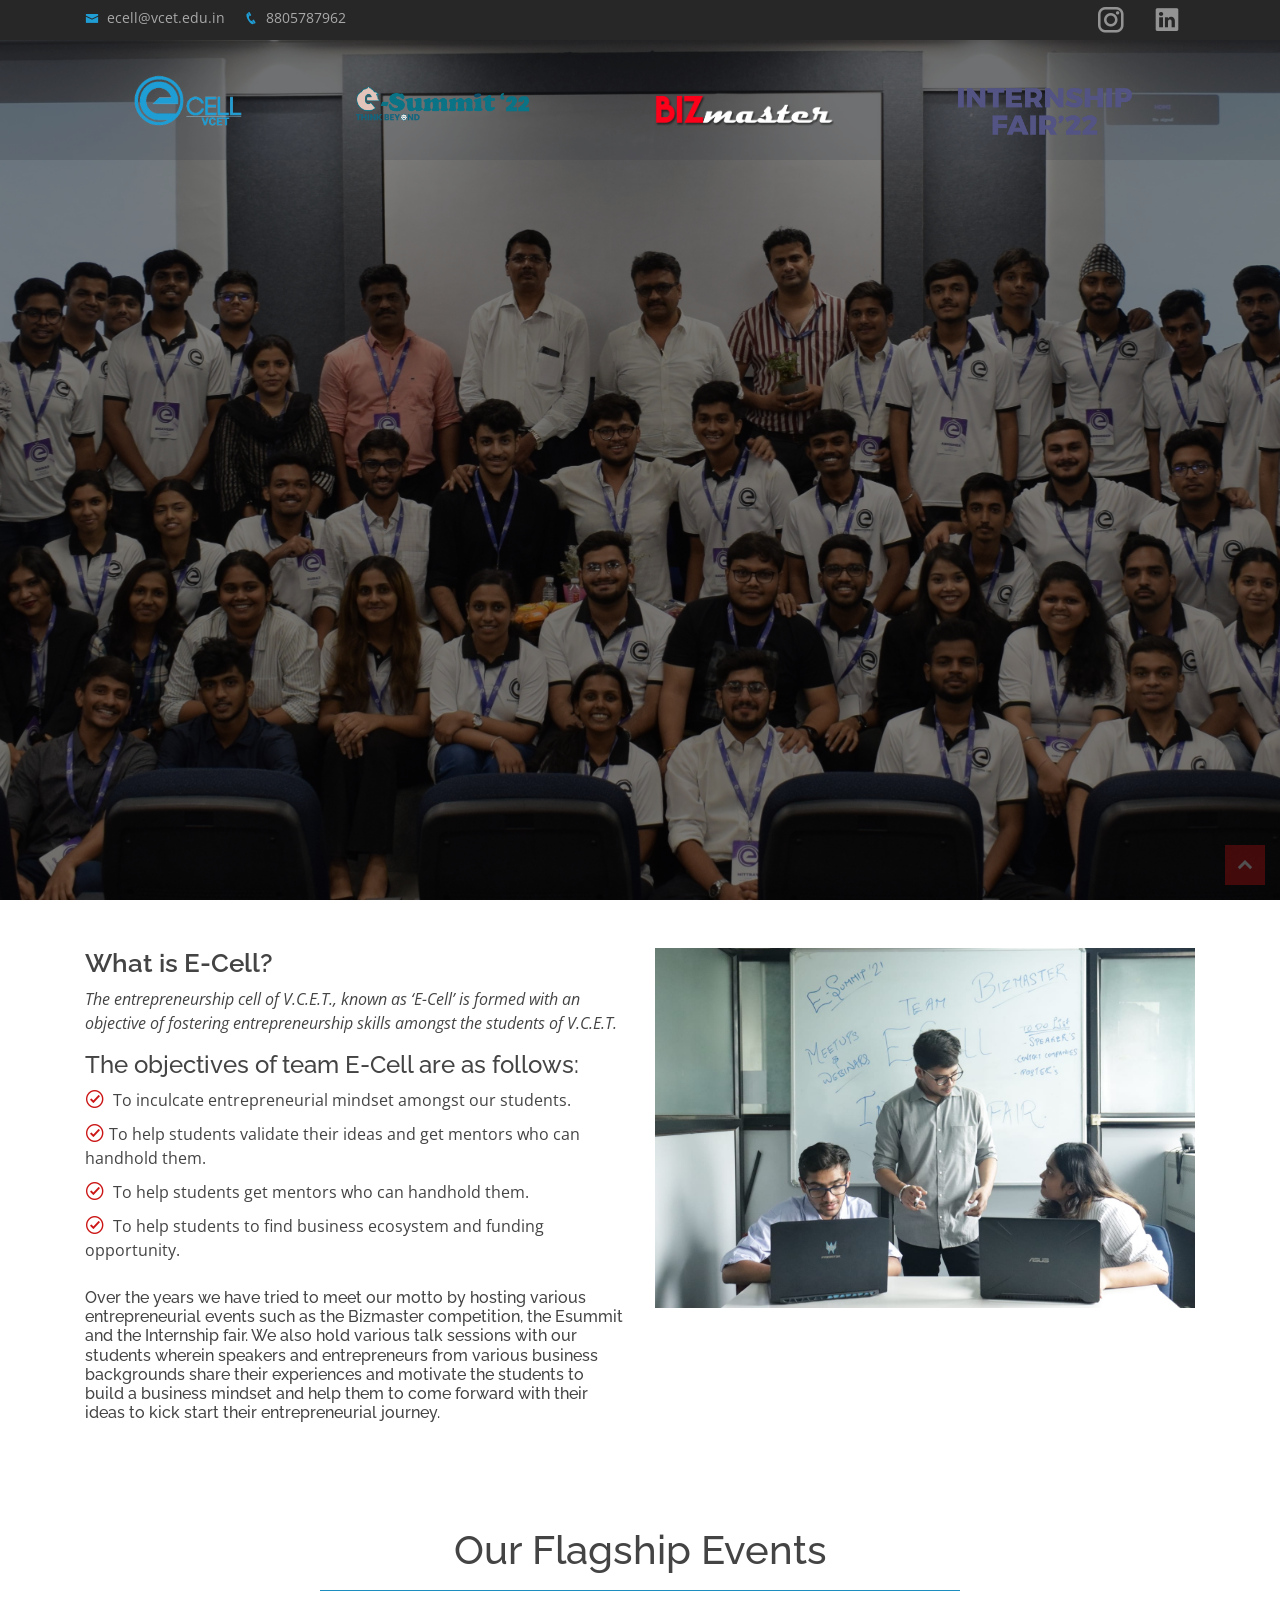
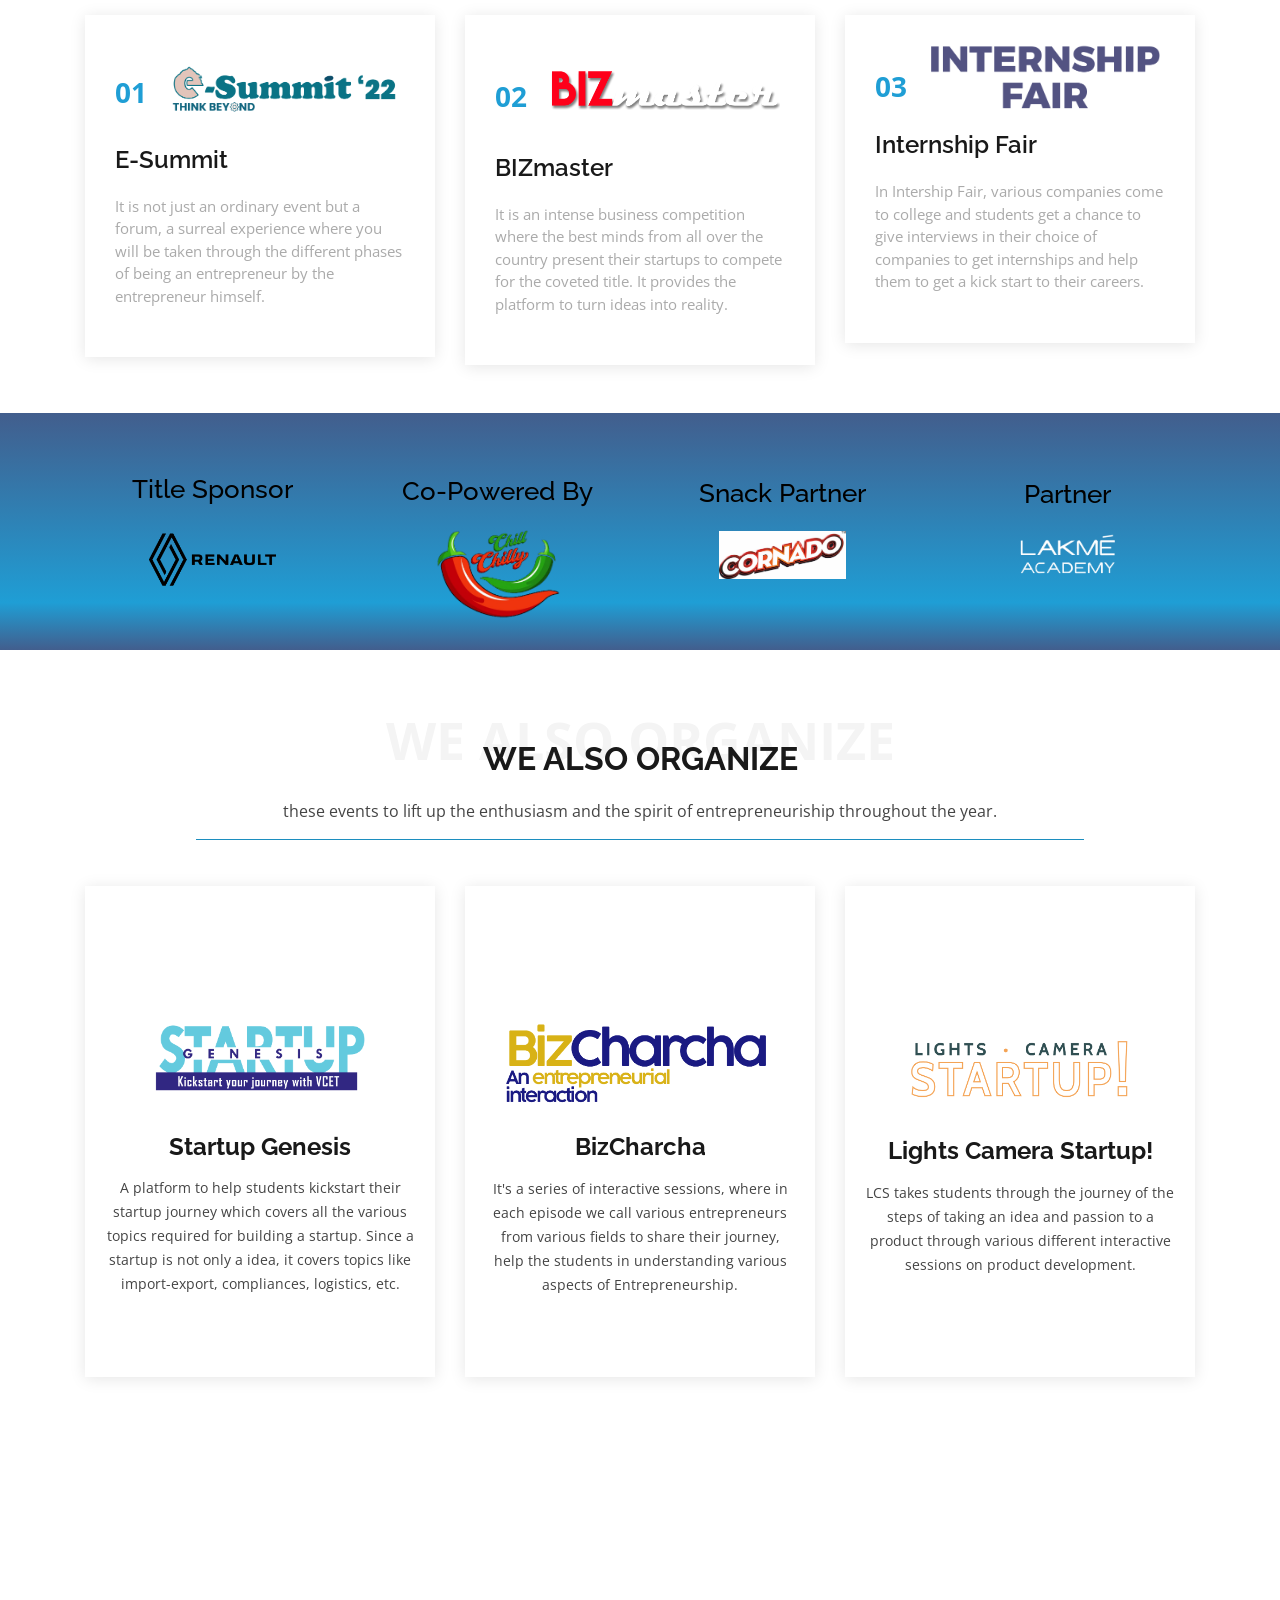
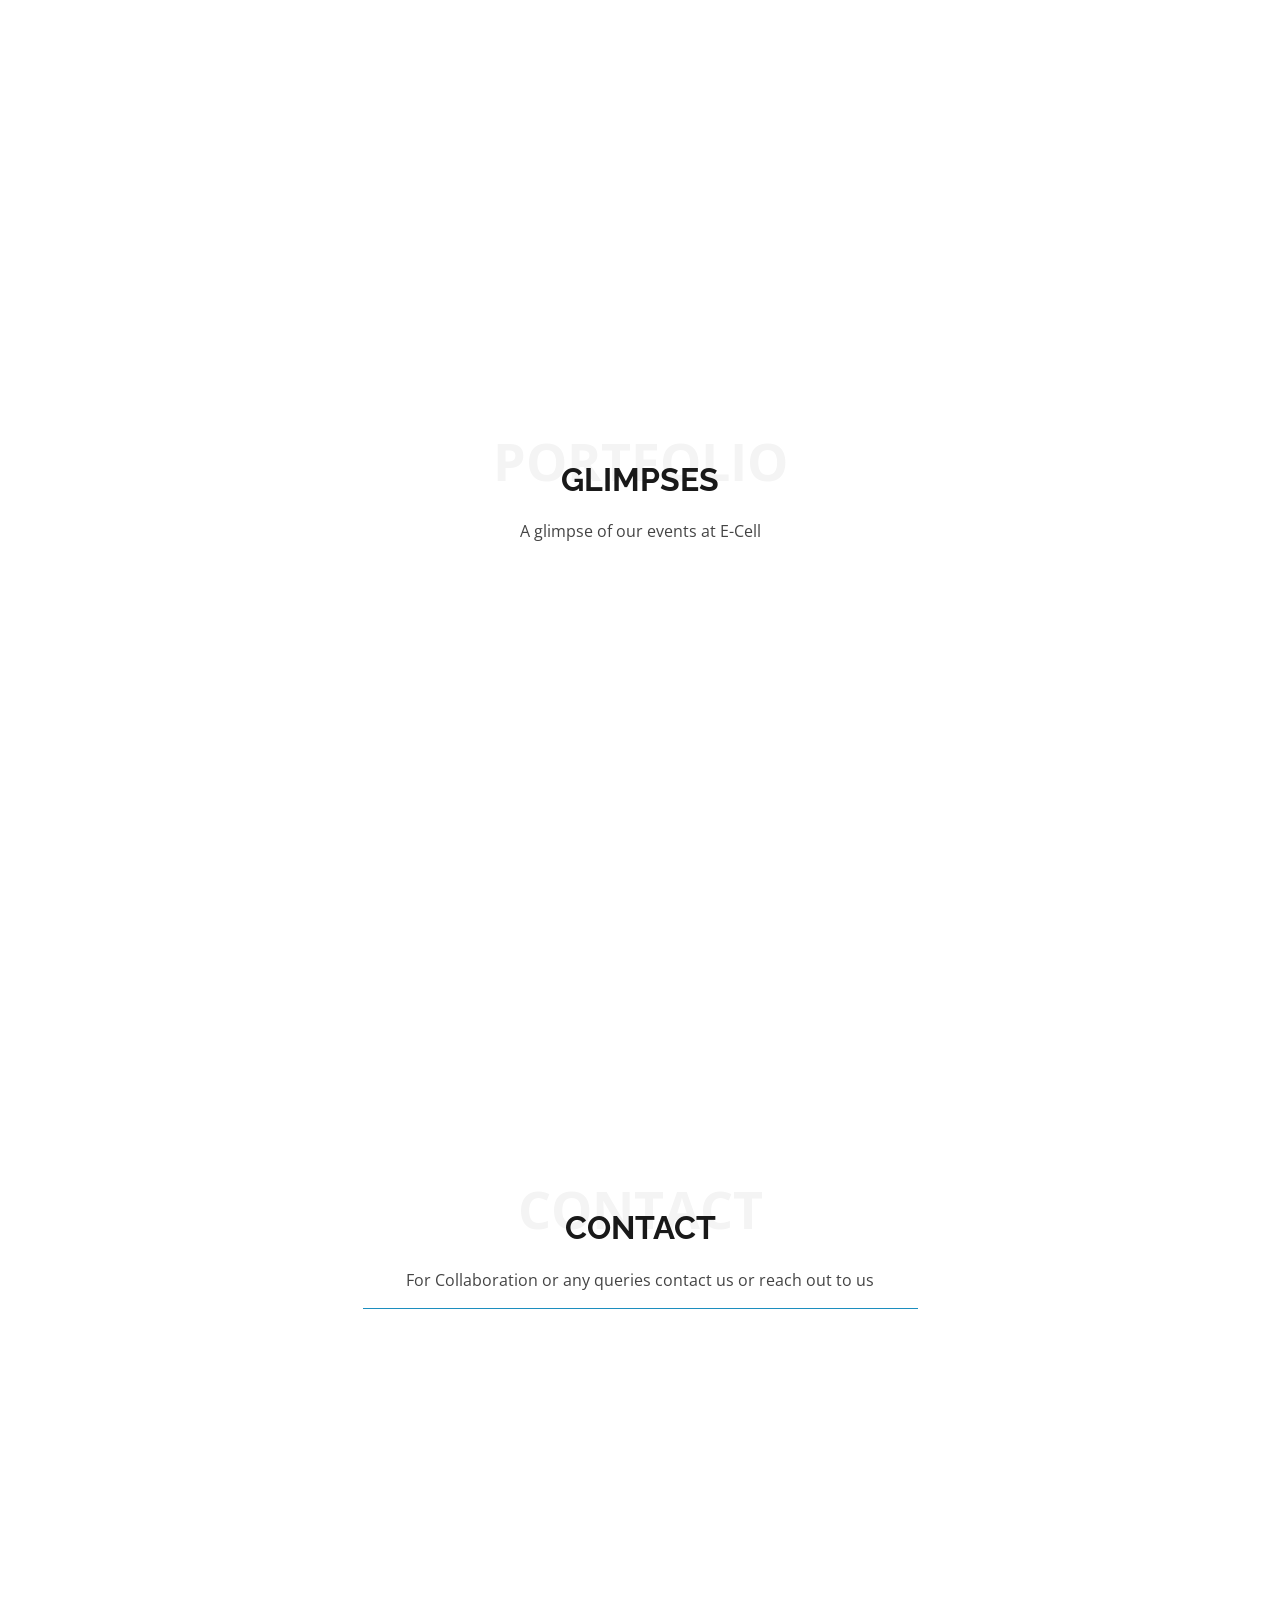
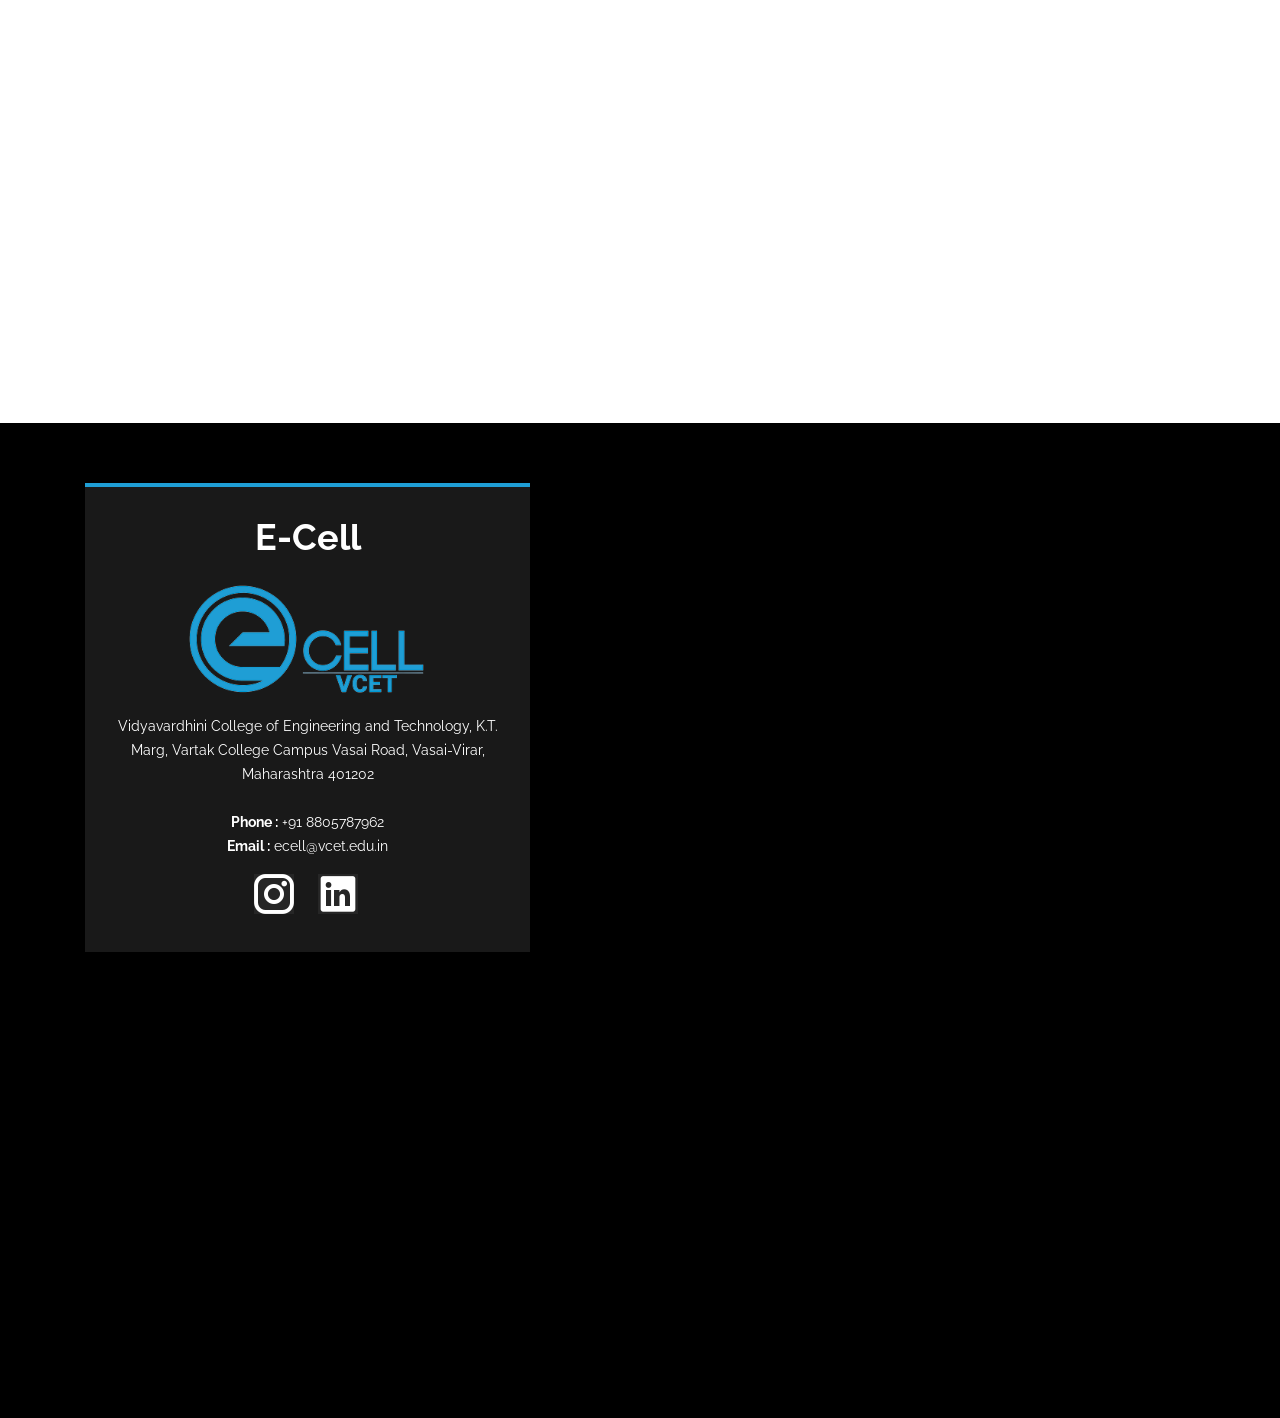
==== index.html @ a626bc61 "BS website E-Cell" ====
<!DOCTYPE html>
<html lang="en">

<head>
  <meta charset="utf-8">
  <meta content="width=device-width, initial-scale=1.0" name="viewport">

  <title>E-Cell VCET</title>
  <meta content="" name="description">
  <meta content="" name="keywords">

  <!-- Favicons -->
  <link href="assets/img/ecell-logo.png" rel="icon">

  <!-- Google Fonts -->
  <link href="https://fonts.googleapis.com/css?family=Open+Sans:300,300i,400,400i,600,600i,700,700i|Raleway:300,300i,400,400i,500,500i,600,600i,700,700i|Poppins:300,300i,400,400i,500,500i,600,600i,700,700i" rel="stylesheet">

  <!-- Vendor CSS Files -->
  <link href="assets/vendor/bootstrap/css/bootstrap.min.css" rel="stylesheet">
  <link href="assets/vendor/icofont/icofont.min.css" rel="stylesheet">
  <link href="assets/vendor/boxicons/css/boxicons.min.css" rel="stylesheet">
  <link href="assets/vendor/venobox/venobox.css" rel="stylesheet">
  <link href="assets/vendor/owl.carousel/assets/owl.carousel.min.css" rel="stylesheet">
  <link href="assets/vendor/aos/aos.css" rel="stylesheet">

  <!-- Template Main CSS File -->
  <link href="assets/css/style.css" rel="stylesheet">

  <!-- =======================================================
  * Template Name: Day - v2.2.1
  * Template URL: https://bootstrapmade.com/day-multipurpose-html-template-for-free/
  * Author: BootstrapMade.com
  * License: https://bootstrapmade.com/license/
  ======================================================== -->
</head>

<body>

  <!-- ======= Top Bar ======= -->
  <div id="topbar" class="d-none d-lg-flex align-items-center fixed-top justify-content-center ">
        <div class="container d-flex">
            <div class="contact-info mr-auto">
                <i class="icofont-envelope"></i> <a href="mailto:ecell@vcet.edu.in">ecell@vcet.edu.in</a>
                <i class="icofont-phone"></i> <a href="tel:8805787962">8805787962 </a>
            </div>
            <div class="social-links d-flex">
              <a class="instagram" target="_blank" href="https://instagram.com/ecell_vcet?igshid=YmMyMTA2M2Y="><i class="icofont-instagram" ></i></a>
              <a class="linkedin" target="_blank" href="https://www.linkedin.com/in/ecell-vcet"><i class="icofont-linkedin" ></i></a>
            </div>
        </div>
  </div>

  <!-- ======= Header ======= -->
  <header id="header" class="fixed-top">
      <div class="container d-flex align-items-center">
        <img
          width="10%"
          class="logo mr-auto mx-5"
          src="assets/img/ecell-logo-removebg-preview.png"
        />
        <!-- {/* <button
          type="button"
          onClick={navDropdown}
          class="mobile-nav-toggle d-lg-none"
        >
          <i class="icofont-navigation-menu"></i>
        </button> */} -->
        <nav class="nav-menu d-flex justify-content-around align-items-center mt-3 ml-5 py-3">
          <img src="assets/img/Esummit-logo.png" alt="" width="20%" />
          <img src="assets/img/Bizmaster-logo.png" alt="" width="20%" />
          <!-- <img src="assets/img/IF-logo-ss-removebg-preview.png" alt="" width="20%" /> -->
          <img src="assets/img/IF-logo-22.png" alt="" width="20%" />
        </nav>
      </div>
  </header><!-- End Header -->

  <!-- ======= Hero Section ======= -->
  <section id="hero" class="d-flex align-items-center">
    <div class="container position-relative" data-aos="fade-up" data-aos-delay="500">
      <!-- <h1>Welcome to E-Cell</h1> -->
      <!-- <h2>We are promoting entrepreneuriship to the <br> fostering talents of the country.</h2> -->
      <!-- <a href="#about" class="btn-get-started scrollto">Get Started</a> -->
    </div>
  </section><!-- End Hero -->

  <main id="main">

    <!-- ======= About Section ======= -->
    <section id="about" class="about py-5">
        <div class="container">
          <div class="row">
            <div class="col-lg-6 order-1 order-lg-2" data-aos="fade-left">
              <img src="assets/img/about-img.jpeg" class="img-fluid" height="auto" alt="" />
            </div>
            <div
              class="col-lg-6 pt-4 pt-lg-0 order-2 order-lg-1 content"
              data-aos="fade-right"
            >
              <h3>What is E-Cell?</h3>
              <p class="font-italic">
                The entrepreneurship cell of V.C.E.T., known as ‘E-Cell’ is
                formed with an objective of fostering entrepreneurship skills
                amongst the students of V.C.E.T.
              </p>
              <h4>The objectives of team E-Cell are as follows:</h4>
              <ul>
                <li>
                  <i class="icofont-check-circled"></i> To inculcate
                  entrepreneurial mindset amongst our students.
                </li>
                <li>
                  <i class="icofont-check-circled"></i>To help students
                  validate their ideas and get mentors who can handhold them.
                </li>
                <li>
                  <i class="icofont-check-circled"></i> To help students get
                  mentors who can handhold them.
                </li> 
                <li>
                  <i class="icofont-check-circled"></i> To help students to
                  find business ecosystem and funding opportunity.
                </li>
              </ul>
              <h6>
                Over the years we have tried to meet our motto by hosting
                various entrepreneurial events such as the Bizmaster
                competition, the Esummit and the Internship fair. We also hold
                various talk sessions with our students wherein speakers and
                entrepreneurs from various business backgrounds share their
                experiences and motivate the students to build a business
                mindset and help them to come forward with their ideas to kick
                start their entrepreneurial journey.
              </h6>
            </div>
          </div>
        </div>
      </section><!-- End About Section -->

    <!-- ======= Why Us Section ======= -->
    <section id="why-us" class="why-us py-5">
        <h1 class="text-center">Our Flagship Events</h1>
        <hr width="50%" color="#1F9ED5" size="20px" />
        <div class="container mt-4">
          <div class="row">
            <div class="col-lg-4" data-aos="fade-up">
              <div class="box">
                <span>
                  01 &nbsp;
                  <img src="assets/img/Esummit-logo.png" alt="" width="80%" />
                </span>
                <h4>E-Summit</h4>
                <p>
                  It is not just an ordinary event but a forum, a surreal
                  experience where you will be taken through the different
                  phases of being an entrepreneur by the entrepreneur himself.
                </p>
              </div>
            </div>

            <div
              class="col-lg-4 mt-4 mt-lg-0"
              data-aos="fade-up"
              data-aos-delay="150"
            >
              <div class="box">
                <span>02 &nbsp;
                <img src="assets/img/Bizmaster-logo.png" class="mb-4" alt="" width="80%" />
                </span>
                <h4>BIZmaster</h4>
                <p>
                  It is an intense business competition where the best minds
                  from all over the country present their startups to compete
                  for the coveted title. It provides the platform to turn ideas
                  into reality.
                </p>
              </div>
            </div>

            <div
              class="col-lg-4 mt-4 mt-lg-0"
              data-aos="fade-up"
              data-aos-delay="300"
            >
              <div class="box">
                <span>03
                  &nbsp;
                <img src="assets/img/IF-logo.png" class="mt-n4" alt="" width="80%" />
                </span>
                <h4> Internship Fair</h4>
                <p>
                  In Intership Fair, various companies come to college and
                  students get a chance to give interviews in their choice of
                  companies to get internships and help them to get a kick start
                  to their careers.
                </p>
              </div>
            </div>
          </div>
        </div>
      </section><!-- End Why Us Section -->

    <!-- ======= Clients Section ======= -->
    <section id="clients" class="clients">
      <div class="container" data-aos="zoom-in">

        <div class="row d-flex align-items-center">

          <div class="col-lg-3 col-md-6 col-6 mt-3">
            <h1 class="clients-text">Title Sponsor</h1>
            <img id="img1" src="assets/img/clients/Renault-Client.png" class="img-fluid" alt="">
          </div>

          <div id="img2" class="col-lg-3 col-md-4 col-6 mt-5">
            <h1 class="clients-text">Co-Powered By</h1>
            <img src="assets/img/clients/Chill-Chilli-Client.png" class="img-fluid" alt="">
          </div>

          <div id="img3" class="col-lg-3 col-md-4 col-6 mt-2">
            <h1 class="clients-text">Snack Partner</h1>
            <img src="assets/img/clients/Cornado-Client.jpg" class="img-fluid" alt="">
          </div>

          <div id="img4" class="col-lg-3 col-md-4 col-6 mt-2">
            <h1 class="clients-text">Partner</h1>
            <img src="assets/img/clients/Lakme-Academy-Client.png" class="img-fluid" alt="">
          </div>


        </div>

      </div>
    </section><!-- End Clients Section -->

    <!-- ======= Services Section ======= -->
    <section id="services" class="services">
        <div class="container">
          <div class="section-title">
            <span>We Also Organize</span>
            <h2>We Also Organize</h2>
            <p>
              these events to lift up the enthusiasm and the spirit of
              entrepreneuriship throughout the year.
            </p>
            <hr width="80%;" color="#1F9ED5" size="20" />
          </div>

          <div class="row">
            <div
              class="col-lg-4 col-md-6 d-flex align-items-stretch"
              data-aos="fade-up"
            >
              <div class="icon-box">
                <img
                  src="assets/img/Startup-genesis-logo.png"
                  alt=""
                  width="100%"
                />
                <h4>
                  <a href="">Startup Genesis</a>
                </h4>
                <p>
                  A platform to help students kickstart their startup journey
                  which covers all the various topics required for building a
                  startup. Since a startup is not only a idea, it covers topics
                  like import-export, compliances, logistics, etc.
                </p>
              </div>
            </div>

            <div
              class="col-lg-4 col-md-6 d-flex align-items-stretch mt-4 mt-md-0"
              data-aos="fade-up"
              data-aos-delay="150"
            >
              <div class="icon-box">
                <img
                  src="assets/img/BizCharcha-logo.png"
                  class="pt-5 pb-3"
                  alt=""
                  width="100%"
                />
                <h4>
                  <a href="">BizCharcha</a>
                </h4>
                <p>
                  It's a series of interactive sessions, where in each episode
                  we call various entrepreneurs from various fields to share
                  their journey, help the students in understanding various
                  aspects of Entrepreneurship.
                </p>
              </div>
            </div>

            <div
              class="col-lg-4 col-md-6 d-flex align-items-stretch mt-4 mt-lg-0"
              data-aos="fade-up"
              data-aos-delay="300"
            >
              <div class="icon-box">
                <div>
                  <img
                    src="assets/img/LCS-logo.png"
                    class="pt-5 pb-3"
                    alt=""
                    width="100%"
                  />
                </div>
                <h4>
                  <a href="">Lights Camera Startup!</a>
                </h4>
                <p>
                  LCS takes students through the journey of the steps of taking
                  an idea and passion to a product through various different
                  interactive sessions on product development.
                </p>
              </div>
            </div>

            <div
              class="col-lg-4 col-md-6 d-flex align-items-stretch mt-4"
              data-aos="fade-up"
              data-aos-delay="450"
            >
              <div class="icon-box">
                <img
                  src="assets/img/Entrepreneurs-desk-logo.png"
                  class=""
                  alt=""
                  width="60%"
                />
                <h4>
                  <a href="">Entrepreneurs Desk</a>
                </h4>
                <p>
                  A platform for VCET’s students & professionals to support,
                  promote, and guide their business. They also present and
                  promote their startups & businesses and share their journey.
                </p>
              </div>
            </div>

            
          </div>
        </div>
      </section><!-- End Services Section -->

    <!-- ======= Cta Section ======= -->
    <!-- <section id="cta" class="cta">
        <div class="container" data-aos="zoom-in">
          <div class="text-center">
            <h3>Numbers don't lie</h3>
              <section id="stats-section">
                <div id="stats-wrapper" class="row">
                  <div class="stats-item d-md-3">
                    <h3>8%</h3>
                    <p>of the population of the entire world is vegan.</p>
                  </div>
                  <div class="stats-item d-md-3">
                    <h3>70%</h3>
                    <p>
                      of the world is either trying to reduce their meat
                      consumption or cut meat out altogether.
                    </p>
                  </div>
                  <div class="stats-item d-md-3">
                    <h3>70 billion</h3>
                    <p>farmed animals are killed every year to feed humans.</p>
                  </div>
                </div>
              </section>
          </div>
        </div>
      </section> -->
      <!-- End Cta Section -->

    <!-- ======= Portfolio Section ======= -->
    <section id="portfolio" class="portfolio">
      <div class="container">

        <div class="section-title">
          <span>Portfolio</span>
          <h2>Glimpses</h2>

          <p>A glimpse of our events at E-Cell</p>
        </div>

        <div class="row" data-aos="fade-up">
          <div class="col-lg-12 d-flex justify-content-center">
            <ul id="portfolio-flters">
              <!-- <li data-filter="*" class="filter-active">Glimpses</li> -->
              <!-- <li data-filter=".filter-app">E-Summit</li>
              <li data-filter=".filter-card">Internship Fair</li>
              <li data-filter=".filter-web">BIZmaster</li> -->
            </ul>
          </div>
        </div>

        <div class="row portfolio-container" data-aos="fade-up" data-aos-delay="150">
          <!-- esummi -->
          <div class="col-lg-4 col-md-6 portfolio-item filter-app">
            <img src="assets/img/images/bizmaster/img2.JPG" class="img-fluid" alt="">
            <div class="portfolio-info">
              <h4>BIZmaster</h4>
              <!-- <p>App</p> -->
              <a href="assets/img/images/bizmaster/img2.JPG" data-gall="portfolioGallery" class="venobox preview-link" title="App 1"><i class="bx bx-plus"></i></a>
              <!-- <a href="portfolio-details.html" class="details-link" title="More Details"><i class="bx bx-link"></i></a> -->
            </div>
          </div>

          <div class="col-lg-4 col-md-6 portfolio-item filter-web">
            <img src="assets/img/images/img1.JPG" class="img-fluid" alt="">
            <div class="portfolio-info">
              <h4>Team E-Cell</h4>
              <!-- <p>Web</p> -->
              <a href="assets/img/images/img1.JPG" data-gall="portfolioGallery" class="venobox preview-link" title="Web 3"><i class="bx bx-plus"></i></a>
              <!-- <a href="portfolio-details.html" class="details-link" title="More Details"><i class="bx bx-link"></i></a> -->
            </div>
          </div>

          <div class="col-lg-4 col-md-6 portfolio-item filter-app">
            <img src="assets/img/images/bizmaster/img3.JPG" class="img-fluid" alt="">
            <div class="portfolio-info">
              <h4>BIZmaster</h4>
              <!-- <p>App</p> -->
              <a href="assets/img/images/bizmaster/img3.JPG" data-gall="portfolioGallery" class="venobox preview-link" title="App 2"><i class="bx bx-plus"></i></a>
              <!-- <a href="portfolio-details.html" class="details-link" title="More Details"><i class="bx bx-link"></i></a> -->
            </div>
          </div>

          <div class="col-lg-4 col-md-6 portfolio-item filter-card">
            <img src="assets/img/images/img4.JPG" class="img-fluid" alt="">
            <div class="portfolio-info">
              <h4>E-Summit</h4>
              <!-- <p>Card</p> -->
              <a href="assets/img/images/img4.JPG" data-gall="portfolioGallery" class="venobox preview-link" title="Card 2"><i class="bx bx-plus"></i></a>
              <!-- <a href="portfolio-details.html" class="details-link" title="More Details"><i class="bx bx-link"></i></a> -->
            </div>
          </div>

          <div class="col-lg-4 col-md-6 portfolio-item filter-web">
            <img src="assets/img/images/img8.jpeg" class="img-fluid" alt="">
            <div class="portfolio-info">
              <h4>Internship Fair</h4>
              <!-- <p>Web</p> -->
              <a href="assets/img/images/img8.jpeg" data-gall="portfolioGallery" class="venobox preview-link" title="Web 2"><i class="bx bx-plus"></i></a>
              <!-- <a href="portfolio-details.html" class="details-link" title="More Details"><i class="bx bx-link"></i></a> -->
            </div>
          </div>

          <div class="col-lg-4 col-md-6 portfolio-item filter-app">
            <img src="assets/img/images/img3.JPG" class="img-fluid" alt="">
            <div class="portfolio-info">
              <h4>E-Summit</h4>
              <!-- <p>App</p> -->
              <a href="assets/img/images/img3.JPG" data-gall="portfolioGallery" class="venobox preview-link" title="App 3"><i class="bx bx-plus"></i></a>
              <!-- <a href="portfolio-details.html" class="details-link" title="More Details"><i class="bx bx-link"></i></a> -->
            </div>
          </div>

          <div class="col-lg-4 col-md-6 portfolio-item filter-card">
            <img src="assets/img/images/img9.JPG" class="img-fluid" alt="">
            <div class="portfolio-info">
              <h4>Internship Fair</h4>
              <!-- <p>Card</p> -->
              <a href="assets/img/images/img9.JPG" data-gall="portfolioGallery" class="venobox preview-link" title="Card 1"><i class="bx bx-plus"></i></a>
              <!-- <a href="portfolio-details.html" class="details-link" title="More Details"><i class="bx bx-link"></i></a> -->
            </div>
          </div>

          <div class="col-lg-4 col-md-6 portfolio-item filter-card">
            <img src="assets/img/images/img2.JPG" class="img-fluid" alt="">
            <div class="portfolio-info">
              <h4>E-Summit</h4>
              <!-- <p>Card</p> -->
              <a href="assets/img/images/img2.JPG" data-gall="portfolioGallery" class="venobox preview-link" title="Card 3"><i class="bx bx-plus"></i></a>
              <!-- <a href="portfolio-details.html" class="details-link" title="More Details"><i class="bx bx-link"></i></a> -->
            </div>
          </div>

          <div class="col-lg-4 col-md-6 portfolio-item filter-web">
            <img src="assets/img/images/img10.JPG" class="img-fluid" alt="">
            <div class="portfolio-info">
              <h4>E-Summit</h4>
              <!-- <p>Web</p> -->
              <a href="assets/img/images/img10.JPG" data-gall="portfolioGallery" class="venobox preview-link" title="Web 3"><i class="bx bx-plus"></i></a>
              <!-- <a href="portfolio-details.html" class="details-link" title="More Details"><i class="bx bx-link"></i></a> -->
            </div>
          </div>

        </div>

      </div>
    </section><!-- End Portfolio Section -->

    <!-- ======= Pricing Section ======= -->
    <!-- <section id="pricing" class="pricing">
      <div class="container">

        <div class="section-title">
          <span>Pricing</span>
          <h2>Pricing</h2>
          <p>Sit sint consectetur velit quisquam cupiditate impedit suscipit alias</p>
        </div>

        <div class="row">

          <div class="col-lg-4 col-md-6" data-aos="zoom-in" data-aos-delay="150">
            <div class="box">
              <h3>Free</h3>
              <h4><sup>$</sup>0<span> / month</span></h4>
              <ul>
                <li>Aida dere</li>
                <li>Nec feugiat nisl</li>
                <li>Nulla at volutpat dola</li>
                <li class="na">Pharetra massa</li>
                <li class="na">Massa ultricies mi</li>
              </ul>
              <div class="btn-wrap">
                <a href="#" class="btn-buy">Buy Now</a>
              </div>
            </div>
          </div>

          <div class="col-lg-4 col-md-6 mt-4 mt-md-0" data-aos="zoom-in">
            <div class="box featured">
              <h3>Business</h3>
              <h4><sup>$</sup>19<span> / month</span></h4>
              <ul>
                <li>Aida dere</li>
                <li>Nec feugiat nisl</li>
                <li>Nulla at volutpat dola</li>
                <li>Pharetra massa</li>
                <li class="na">Massa ultricies mi</li>
              </ul>
              <div class="btn-wrap">
                <a href="#" class="btn-buy">Buy Now</a>
              </div>
            </div>
          </div>

          <div class="col-lg-4 col-md-6 mt-4 mt-lg-0" data-aos="zoom-in" data-aos-delay="150">
            <div class="box">
              <h3>Developer</h3>
              <h4><sup>$</sup>29<span> / month</span></h4>
              <ul>
                <li>Aida dere</li>
                <li>Nec feugiat nisl</li>
                <li>Nulla at volutpat dola</li>
                <li>Pharetra massa</li>
                <li>Massa ultricies mi</li>
              </ul>
              <div class="btn-wrap">
                <a href="#" class="btn-buy">Buy Now</a>
              </div>
            </div>
          </div>

        </div>

      </div> -->
    <!-- </section> --><!-- End Pricing Section -->

    <!-- ======= Team Section ======= -->
    <!-- <section id="team" class="team">
      <div class="container">

        <div class="section-title">
          <span>Team</span>
          <h2>Team</h2>
          <p>Sit sint consectetur velit quisquam cupiditate impedit suscipit alias</p>
        </div>

        <div class="row">
          <div class="col-lg-4 col-md-6 d-flex align-items-stretch" data-aos="zoom-in">
            <div class="member">
              <img src="assets/img/team/team-1.jpg" alt="">
              <h4>Walter White</h4>
              <span>Chief Executive Officer</span>
              <p>
                Magni qui quod omnis unde et eos fuga et exercitationem. Odio veritatis perspiciatis quaerat qui aut aut aut
              </p>
              <div class="social">
                <a href=""><i class="icofont-twitter"></i></a>
                <a href=""><i class="icofont-facebook"></i></a>
                <a href=""><i class="icofont-instagram"></i></a>
                <a href=""><i class="icofont-linkedin"></i></a>
              </div>
            </div>
          </div>

          <div class="col-lg-4 col-md-6 d-flex align-items-stretch" data-aos="zoom-in">
            <div class="member">
              <img src="assets/img/team/team-2.jpg" alt="">
              <h4>Sarah Jhinson</h4>
              <span>Product Manager</span>
              <p>
                Repellat fugiat adipisci nemo illum nesciunt voluptas repellendus. In architecto rerum rerum temporibus
              </p>
              <div class="social">
                <a href=""><i class="icofont-twitter"></i></a>
                <a href=""><i class="icofont-facebook"></i></a>
                <a href=""><i class="icofont-instagram"></i></a>
                <a href=""><i class="icofont-linkedin"></i></a>
              </div>
            </div>
          </div>

          <div class="col-lg-4 col-md-6 d-flex align-items-stretch" data-aos="zoom-in">
            <div class="member">
              <img src="assets/img/team/team-3.jpg" alt="">
              <h4>William Anderson</h4>
              <span>CTO</span>
              <p>
                Voluptas necessitatibus occaecati quia. Earum totam consequuntur qui porro et laborum toro des clara
              </p>
              <div class="social">
                <a href=""><i class="icofont-twitter"></i></a>
                <a href=""><i class="icofont-facebook"></i></a>
                <a href=""><i class="icofont-instagram"></i></a>
                <a href=""><i class="icofont-linkedin"></i></a>
              </div>
            </div>
          </div>

        </div>

      </div>
    </section>End Team Section -->

    <!-- ======= Contact Section ======= -->
    <section id="contact" class="contact">
        <div class="container">
          <div class="section-title">
            <span>Contact</span>
            <h2>Contact</h2>
            <p>
              For Collaboration or any queries contact us or reach out to us
            </p>
            <hr width="50%" color="#1F9ED5" size="20px" />
          </div>

          <div class="row" data-aos="fade-up">
            <div class="col-lg-6">
              <div class="info-box mb-4">
                <i class="bx bx-map"></i>
                <h3>Our Address</h3>
                <p>
                  Vidyavardhini College of Engineering and Technology, K.T.
                  Marg, Vartak College Campus Vasai Road, Vasai-Virar,
                  Maharashtra 401202
                </p>
              </div>
            </div>

            <div class="col-lg-3 col-md-6">
              <div class="info-box  mb-4">
                <i class="bx bx-envelope"></i>
                <h3>Email Us</h3>
                <p>ecell@vcet.edu.in</p>
              </div>
            </div>

            <div class="col-lg-3 col-md-6">
              <div class="info-box  mb-4">
                <i class="bx bx-phone-call"></i>
                <h3>Call Us</h3>
                <p>+91 8805787962</p>
              </div>
            </div>
          </div>

          <div class="row" data-aos="fade-up">
            <div class="col-lg-8  mx-auto">
              <iframe
                class="mb-4 mb-lg-0"
                src="https://www.google.com/maps/embed?pb=!1m18!1m12!1m3!1d3763.!2d72.82654491490592!3d19.38386958691195!2m3!1f0!2f0!3f0!3m2!1i1024!2i768!4f13.1!3m3!1m2!1s0x3be7aec0a4b41bef%3A0xbd1a4ca919d6a613!2sVidyavardhini%20College%20of%20Engineering%20and%20Technology!5e0!3m2!1sen!2sin!4v1632847201003!5m2!1sen!2sin"
                frameBorder="0"
                style="border: 0;width:100%; height:384px; border-radius: 0.9rem"
                allowFullScreen=""
              ></iframe>
            </div>


        
        </div>

      </div>
    </section> <!-- End Contact Section -->

  </main><!-- End #main -->

  <!-- ======= Footer ======= -->
  <footer id="footer">
        <div class="footer-top">
          <div class="container">
            <div class="row">
                <div class="col-lg-5 col-md-6 row1">
                  <div class="footer-info">
                    <h3>E-Cell</h3>
                    <img
                      width="60%"
                      class="logo pb-3"
                      src="assets/img/ecell-logo-removebg-preview.png"
                    />
                    <p>
                      Vidyavardhini College of Engineering and Technology, K.T.
                      Marg, Vartak College Campus Vasai Road, Vasai-Virar,
                      Maharashtra 401202
                      <br />
                      <br />
                      <strong>Phone :</strong> +91 8805787962
                      <br />
                      <strong>Email :</strong> ecell@vcet.edu.in
                      <br />
                    </p>
                    <div class="social-links mt-3 ">
                      <a
                        class="instagram mx-2"
                        href="https://www.instagram.com/ecell_vcet/?hl=en"
                        target="_blank"
                        rel="noopener noreferrer"
                      >
                        <i class="icofont-instagram h1"></i>
                      </a>
                      <a
                        class="linkedin mx-2"
                        href="https://www.linkedin.com/in/ecell-vcet/?originalSubdomain=in"
                        target="_blank"
                        rel="noopener noreferrer"
                      >
                        <i class="icofont-linkedin h1"></i>
                      </a>
                    </div>
                  </div>
                </div>

              <!-- SPONSORR -->
                <div class="container col-lg-7 col-md-6 row1" data-aos="zoom-in">

                    <div class=" d-flex align-items-center " >

                      <div class="col-lg-12 col-md-12 col-12 text-center">
                        <h1 class="text-center my-4">Title Sponsor</h1>
                        <img id="renault" src="assets/img/clients/Renault-Logo-Footer.png" class="img-fluid" alt="">
                      </div>
                    </div>

                </div>
                <!-- END SPONSOR -->
                  
                <div class="container row2" data-aos="zoom-in">
                  <div class="row">
                    <div  class="col-lg-4 col-md-4 col-12">
                      <h2 class="text-center mb-md-5">Co-Powered By</h2>
                      <img src="assets/img/clients/Chill-Chilli-Client.png" class="img-fluid" alt="">
                    </div>

                    <div  class="col-lg-4 col-md-4 col-12">
                      <h2 class="text-center mb-md-5">Snack Partner</h2>
                      <img src="assets/img/clients/Cornado-Client.jpg" class="img-fluid" alt="">
                    </div>

                    <div  class="col-lg-4 col-md-4 col-12">
                      <h2 class="text-center mb-md-5">Partner</h2>
                      <img src="assets/img/clients/Lakme-Academy-Client.png" class="img-fluid" alt="">
                    </div>
                  </div>

                </div>
                  
            </div>
          </div>
        </div>

  </footer><!-- End Footer -->

  <a href="#" class="back-to-top"><i class="icofont-simple-up"></i></a>
  <div id="preloader"></div>

  <!-- Vendor JS Files -->
  <script src="assets/vendor/jquery/jquery.min.js"></script>
  <script src="assets/vendor/bootstrap/js/bootstrap.bundle.min.js"></script>
  <script src="assets/vendor/jquery.easing/jquery.easing.min.js"></script>
  <script src="assets/vendor/php-email-form/validate.js"></script>
  <script src="assets/vendor/isotope-layout/isotope.pkgd.min.js"></script>
  <script src="assets/vendor/venobox/venobox.min.js"></script>
  <script src="assets/vendor/owl.carousel/owl.carousel.min.js"></script>
  <script src="assets/vendor/aos/aos.js"></script>

  <!-- Template Main JS File -->
  <script src="assets/js/main.js"></script>

</body>

</html>
---- assets/css/style.css ----
/**
* Template Name: Day - v2.2.1
* Template URL: https://bootstrapmade.com/day-multipurpose-html-template-for-free/
* Author: BootstrapMade.com
* License: https://bootstrapmade.com/license/
*/

/*--------------------------------------------------------------
# General
--------------------------------------------------------------*/
html {
  box-sizing: border-box;
  margin: 0;
  padding: 0;
  scroll-behavior: smooth;
}


body {
  font-family: "Open Sans", sans-serif;
  color: #444444;
  box-sizing: border-box;
}

a {
  color: #cc1616;
}

a:hover {
  color: #e82d2d;
  text-decoration: none;
}

h1, h2, h3, h4, h5, h6 {
  font-family: "Raleway", sans-serif;
}

/*--------------------------------------------------------------
# Back to top button
--------------------------------------------------------------*/
.back-to-top {
  position: fixed;
  display: none;
  right: 15px;
  bottom: 15px;
  z-index: 99999;
}

.back-to-top i {
  display: flex;
  align-items: center;
  justify-content: center;
  font-size: 24px;
  width: 40px;
  height: 40px;
  background: #cc1616;
  color: #fff;
  transition: all 0.4s;
}

.back-to-top i:hover {
  background: #e72323;
  color: #fff;
}

/*--------------------------------------------------------------
# Preloader
--------------------------------------------------------------*/
#preloader {
  position: fixed;
  top: 0;
  left: 0;
  right: 0;
  bottom: 0;
  z-index: 9999;
  overflow: hidden;
  background: #fff;
}

#preloader:before {
  content: "";
  position: fixed;
  top: calc(50% - 30px);
  left: calc(50% - 30px);
  border: 6px solid #cc1616;
  border-top-color: #efefef;
  border-radius: 50%;
  width: 60px;
  height: 60px;
  -webkit-animation: animate-preloader 1s linear infinite;
  animation: animate-preloader 1s linear infinite;
}

@-webkit-keyframes animate-preloader {
  0% {
    transform: rotate(0deg);
  }
  100% {
    transform: rotate(360deg);
  }
}

@keyframes animate-preloader {
  0% {
    transform: rotate(0deg);
  }
  100% {
    transform: rotate(360deg);
  }
}

/*--------------------------------------------------------------
# Disable aos animation delay on mobile devices
--------------------------------------------------------------*/
@media screen and (max-width: 768px) {
  [data-aos-delay] {
    transition-delay: 0 !important;
  }
}

/*--------------------------------------------------------------
# Top Bar
--------------------------------------------------------------*/
a {
  color: #1F9ED5;
}

a:hover {
  color: #1F9ED5;
  cursor: pointer;
  text-decoration: none;
}

h1, h2, h3, h4, h5, h6 {
  font-family: "Raleway", sans-serif;
}


#topbar {
  background-color: #272727;
  color: #444444;
  height: 40px;
  font-size: 14px;
  transition: all 0.5s;
  color: rgba(255, 255, 255, 0.6);
}

#topbar.topbar-scrolled {
  top: -40px;
}

#topbar .contact-info a {
  line-height: 1;
  color: rgba(255, 255, 255, 0.6);
  transition: 0.3s;
}

#topbar .contact-info a:hover {
  color: #1F9ED5;
}

#topbar .contact-info i {
  color: #1F9ED5;
  padding-right: 4px;
}

#topbar .contact-info i.icofont-phone {
  margin-left: 15px;
}

#topbar .social-links a {
  font-size: 26px;
  color: rgba(255, 255, 255, 0.5);
  padding-left: 15px;
  margin-right: 15px;
  display: inline-block;
  line-height: 1px;
  transition: 0.3s;
}

#topbar .social-links a:hover {
  color: #1F9ED5;
}

#topbar .social-links a:first-child {
  border-left: 0;
}

/*--------------------------------------------------------------
# Header
--------------------------------------------------------------*/
#header {
  background: rgba(52, 58, 64, 0.2);
  transition: all 0.5s;
  z-index: 997;
  top: 40px;
}

#header.header-scrolled {
  top: 0;
  background: rgba(0, 0, 0, 0.9);
}

#header .logo {
  font-size: 32px;
  margin: 0;
  padding: 0;
  line-height: 1;
  font-weight: 700;
  letter-spacing: 2px;
  text-transform: uppercase;
}

#header .logo a {
  color: #fff;
}

#header .logo img {
  max-height: 40px;
}

@media (max-width: 992px) {
  #header {
    top: 0;
    padding: 15px 0;
    background: transparent;
  }
  #header .logo {
    font-size: 28px;
  }
}

.header-inner-pages {
  background: rgba(0, 0, 0, 0.9) !important;
}

/*--------------------------------------------------------------
# Navigation Menu
--------------------------------------------------------------*/
/* Desktop Navigation */
.nav-menu ul {
  margin: 0;
  padding: 0;
  list-style: none;
}

.nav-menu > ul {
  display: flex;
}

.nav-menu > ul > li {
  position: relative;
  white-space: nowrap;
  padding: 18px 15px;
  margin-left: 5px;
  transition: 0.3s;
}

.nav-menu a {
  display: block;
  position: relative;
  color: #fff;
  transition: 0.3s;
  font-size: 14px;
  font-family: "Open Sans", sans-serif;
}

.nav-menu > ul > li:hover, .nav-menu .active {
  background: #cc1616;
}

.nav-menu .drop-down ul {
  display: block;
  position: absolute;
  left: 0;
  top: calc(100% + 30px);
  z-index: 99;
  opacity: 0;
  visibility: hidden;
  padding: 10px 0;
  background: #fff;
  box-shadow: 0px 0px 30px rgba(127, 137, 161, 0.25);
  transition: 0.3s;
}

.nav-menu .drop-down:hover > ul {
  opacity: 1;
  top: 100%;
  visibility: visible;
}

.nav-menu .drop-down li {
  min-width: 180px;
  position: relative;
}

.nav-menu .drop-down ul a {
  padding: 10px 20px;
  font-size: 14px;
  font-weight: 500;
  text-transform: none;
  color: #191919;
}

.nav-menu .drop-down ul a:hover, .nav-menu .drop-down ul .active > a, .nav-menu .drop-down ul li:hover > a {
  color: #e82d2d;
}

.nav-menu .drop-down > a:after {
  content: "\ea99";
  font-family: IcoFont;
  padding-left: 5px;
}

.nav-menu .drop-down .drop-down ul {
  top: 0;
  left: calc(100% - 30px);
}

.nav-menu .drop-down .drop-down:hover > ul {
  opacity: 1;
  top: 0;
  left: 100%;
}

.nav-menu .drop-down .drop-down > a {
  padding-right: 35px;
}

.nav-menu .drop-down .drop-down > a:after {
  content: "\eaa0";
  font-family: IcoFont;
  position: absolute;
  right: 15px;
}

@media (max-width: 1366px) {
  .nav-menu .drop-down .drop-down ul {
    left: -90%;
  }
  .nav-menu .drop-down .drop-down:hover > ul {
    left: -100%;
  }
  .nav-menu .drop-down .drop-down > a:after {
    content: "\ea9d";
  }
}

/* Mobile Navigation */
.mobile-nav-toggle {
  position: fixed;
  right: 15px;
  top: 15px;
  z-index: 9998;
  border: 0;
  background: none;
  font-size: 24px;
  transition: all 0.4s;
  outline: none !important;
  line-height: 1;
  cursor: pointer;
  text-align: right;
}

.mobile-nav-toggle i {
  color: #fff;
}

.mobile-nav {
  position: fixed;
  top: 55px;
  right: 15px;
  bottom: 15px;
  left: 15px;
  z-index: 9999;
  overflow-y: auto;
  background: #fff;
  transition: ease-in-out 0.2s;
  opacity: 0;
  visibility: hidden;
  border-radius: 10px;
  padding: 10px 0;
}

.mobile-nav * {
  margin: 0;
  padding: 0;
  list-style: none;
}

.mobile-nav a {
  display: block;
  position: relative;
  color: #191919;
  padding: 10px 20px;
  font-weight: 500;
  outline: none;
}

.mobile-nav a:hover, .mobile-nav .active > a, .mobile-nav li:hover > a {
  color: #e82d2d;
  text-decoration: none;
}

.mobile-nav .drop-down > a:after {
  content: "\ea99";
  font-family: IcoFont;
  padding-left: 10px;
  position: absolute;
  right: 15px;
}

.mobile-nav .active.drop-down > a:after {
  content: "\eaa1";
}

.mobile-nav .drop-down > a {
  padding-right: 35px;
}

.mobile-nav .drop-down ul {
  display: none;
  overflow: hidden;
}

.mobile-nav .drop-down li {
  padding-left: 20px;
}

.mobile-nav-overly {
  width: 100%;
  height: 100%;
  z-index: 9997;
  top: 0;
  left: 0;
  position: fixed;
  background: rgba(0, 0, 0, 0.6);
  overflow: hidden;
  display: none;
  transition: ease-in-out 0.2s;
}

.mobile-nav-active {
  overflow: hidden;
}

.mobile-nav-active .mobile-nav {
  opacity: 1;
  visibility: visible;
}

.mobile-nav-active .mobile-nav-toggle i {
  color: #fff;
}

/*--------------------------------------------------------------
# Hero Section
--------------------------------------------------------------*/
#hero {
  width: 100%;
  height: 100vh;
  /* background: url("../img/darth-vader.jpg") top center; */
  background: url("../img/team-ecell-copy.JPG") top center;
  /* background: url("../img/ragnar.jpg") top center; */
  background-size: cover;
  position: relative;
}

#hero:before {
  content: "";
  background: rgba(0, 0, 0, 0.5);
  position: absolute;
  bottom: 0;
  top: 0;
  left: 0;
  right: 0;
}

#hero .container {
  padding-top: 70px;
}

#hero h1 {
  margin: 0 0 10px 0;
  font-size: 48px;
  font-weight: 700;
  line-height: 56px;
  text-transform: uppercase;
  color: #fff;
}

#hero h2 {
  color: #eee;
  margin-bottom: 30px;
  font-size: 24px;
}

#hero .btn-get-started {
  font-family: "Raleway", sans-serif;
  text-transform: uppercase;
  font-weight: 500;
  font-size: 14px;
  letter-spacing: 0.5px;
  display: inline-block;
  padding: 10px 28px;
  transition: 0.5s;
  border: 2px solid #fff;
  color: #fff;
}

#hero .btn-get-started:hover {
  background: #cc1616;
  border-color: #cc1616;
}

@media (min-width: 1024px) {
  #hero {
    background-attachment: fixed;
  }
}

@media (max-width: 768px) {
  #hero {
    text-align: center;
  }
  #hero .container {
    padding-top: 40px;
  }
  #hero h1 {
    font-size: 28px;
    line-height: 36px;
  }
  #hero h2 {
    font-size: 18px;
    line-height: 24px;
    margin-bottom: 30px;
  }
}

/*--------------------------------------------------------------
# Sections General
--------------------------------------------------------------*/
section {
  padding: 60px 0;
  overflow: hidden;
}

.section-title {
  text-align: center;
  padding: 30px 0;
  position: relative;
}

.section-title h2 {
  font-size: 32px;
  font-weight: 700;
  text-transform: uppercase;
  margin-bottom: 20px;
  padding-bottom: 0;
  color: #191919;
  position: relative;
  z-index: 2;
}

.section-title span {
  position: absolute;
  top: 30px;
  color: #f4f4f4;
  left: 0;
  right: 0;
  z-index: 1;
  font-weight: 700;
  font-size: 52px;
  text-transform: uppercase;
  line-height: 0;
}

.section-title p {
  margin-bottom: 0;
  position: relative;
  z-index: 2;
}

@media (max-width: 575px) {
  .section-title h2 {
    font-size: 28px;
    margin-bottom: 15px;
  }
  .section-title span {
    font-size: 38px;
  }
}

/*--------------------------------------------------------------
# About
--------------------------------------------------------------*/
.about .content h3 {
  font-weight: 600;
  font-size: 26px;
}

.about .content ul {
  list-style: none;
  padding: 0;
}

.about .content ul li {
  padding-bottom: 10px;
}

.about .content ul i {
  font-size: 20px;
  padding-right: 4px;
  color: #cc1616;
}

.about .content p:last-child {
  margin-bottom: 0;
}

/*--------------------------------------------------------------
# Why Us
--------------------------------------------------------------*/
.why-us {
  padding-top: 0;
}

.why-us .box {
  padding: 50px 30px;
  box-shadow: 0px 2px 15px rgba(0, 0, 0, 0.1);
  transition: all ease-in-out 0.3s;
}

.why-us .box span {
  display: block;
  font-size: 28px;
  font-weight: 700;
  color: #1F9ED5;
}

.why-us .box h4 {
  font-size: 24px;
  font-weight: 600;
  padding: 0;
  margin: 20px 0;
  color: #191919;
}

.why-us .box p {
  color: #aaaaaa;
  font-size: 15px;
  margin: 0;
  padding: 0;
}

.why-us .box:hover {
  background: #1F9ED5;
  padding: 30px 30px 70px 30px;
  box-shadow: 10px 15px 30px rgba(0, 0, 0, 0.18);
}

.why-us .box:hover span, .why-us .box:hover h4, .why-us .box:hover p {
  color: #fff;
}
/*--------------------------------------------------------------
# Clients
--------------------------------------------------------------*/
.clients {
  background-color: #6782b4;
  background-image: linear-gradient(180deg, #425e8d 0%, #1F9ED5 80%,  #425e8d 100%);
  padding: 15px 0;
  text-align: center;
}

.clients img {
  width: 50%;
  /* filter: grayscale(80); */
  transition: all 0.4s ease-in-out;
  display: inline-block;
  padding: 15px 0;
}

.clients img:hover {
  filter: none;
  transform: scale(1.3);
}
.clients img+p {
  color: #fff;
}

.clients-text {
  color: #000;
  font-size: 160%;
}

@media (max-width: 768px) {
  .clients img {
    width: 40%;
  }
}

/*--------------------------------------------------------------
# Services
--------------------------------------------------------------*/
section {
  padding: 60px 0;
  overflow: hidden;
}

.section-title {
  text-align: center;
  padding: 30px 0;
  position: relative;
}

.section-title h2 {
  font-size: 32px;
  font-weight: 700;
  text-transform: uppercase;
  margin-bottom: 20px;
  padding-bottom: 0;
  color: #191919;
  position: relative;
  z-index: 2;
}

.section-title span {
  position: absolute;
  top: 30px;
  color: #f4f4f4;
  left: 0;
  right: 0;
  z-index: 1;
  font-weight: 700;
  font-size: 52px;
  text-transform: uppercase;
  line-height: 0;
}

.section-title p {
  margin-bottom: 0;
  position: relative;
  z-index: 2;
}

@media (max-width: 575px) {
  .section-title h2 {
    font-size: 28px;
    margin-bottom: 15px;
  }
  .section-title span {
    font-size: 38px;
  }
}


.services .icon-box {
  text-align: center;
  padding: 80px 20px;
  transition: all ease-in-out 0.3s;
  box-shadow: 0px 2px 15px rgba(0, 0, 0, 0.1);
}

.services .icon-box .icon {
  margin: 0 auto;
  width: 64px;
  height: 64px;
  background: #1F9ED5;
  transition: all .3s ease-out 0s;
  display: flex;
  align-items: center;
  justify-content: center;
  margin-bottom: 20px;
  transform-style: preserve-3d;
}

.services .icon-box .icon i {
  color: #fff;
  font-size: 28px;
}

.services .icon-box .icon::before {
  position: absolute;
  content: '';
  left: -8px;
  top: -8px;
  height: 100%;
  width: 100%;
  background: #fce5e5;
  transition: all .3s ease-out 0s;
  transform: translateZ(-1px);
}

.services .icon-box h4 {
  font-weight: 700;
  margin-bottom: 15px;
  font-size: 24px;
}

.services .icon-box h4 a {
  color: #191919;
}

.services .icon-box p {
  line-height: 24px;
  font-size: 14px;
  margin-bottom: 0;
}

.services .icon-box:hover {
  background: #1F9ED5;background-image: linear-gradient(180deg, #425e8d 0%, #1F9ED5 80%,  #425e8d 100%);
  border-color: #1F9ED5;
  padding: 70px 20px 90px 20px;
}

.services .icon-box:hover .icon {
  background: #fff;
}

.services .icon-box:hover .icon i {
  color: #1F9ED5;
}

.services .icon-box:hover .icon::before {
  background: #1F9ED5;
}

.services .icon-box:hover h4 a, .services .icon-box:hover p {
  color: #fff;
}
/*--------------------------------------------------------------
# Cta
--------------------------------------------------------------*/
.cta {
  background: linear-gradient(rgba(2, 2, 2, 0.5), rgba(0, 0, 0, 0.5)), url("../img/cta-bg.jpg") fixed center center;
  background-size: cover;
}

.cta h3 {
  color: #fff;
  font-size: 48px;
  font-weight: 700;
}

.cta p {
  color: #fff;
}

#stats-section {
    width: 100%;
}

#stats-wrapper {
    max-width: 1140px;
    display: flex;
    justify-content: center;
    margin: 0 auto;
}

.stats-item {
    margin-right: 24px;
    width: 25%;
    text-align: center;
}

.stats-item h3 {
    font-size: 44px;
    margin: 0;
}

.stats-item p {
    font-size: 14px;
    font-style: italic;
    color: #00b3ff;
    margin: 0;
    letter-spacing: 0.5px;
}
/*--------------------------------------------------------------
# Portfolio
--------------------------------------------------------------*/
.portfolio #portfolio-flters {
  padding: 0;
  margin: 0 auto 25px auto;
  list-style: none;
  text-align: center;
  border-radius: 50px;
}

.portfolio #portfolio-flters li {
  cursor: pointer;
  display: inline-block;
  padding: 10px 15px;
  font-size: 15px;
  font-weight: 500;
  line-height: 1;
  text-transform: uppercase;
  color: #444444;
  margin-bottom: 5px;
  transition: all 0.3s ease-in-out;
  font-family: "Poppins", sans-serif;
}

.portfolio #portfolio-flters li:hover, .portfolio #portfolio-flters li.filter-active {
  color: #e82d2d;
}

.portfolio #portfolio-flters li:last-child {
  margin-right: 0;
}

.portfolio .portfolio-item {
  margin-bottom: 30px;
}

.portfolio .portfolio-item .portfolio-info {
  opacity: 0;
  position: absolute;
  left: 30px;
  right: 30px;
  bottom: 0;
  z-index: 3;
  transition: all ease-in-out 0.3s;
  background: rgba(255, 255, 255, 0.9);
  padding: 15px;
}

.portfolio .portfolio-item .portfolio-info h4 {
  font-size: 18px;
  color: #fff;
  font-weight: 600;
  color: #191919;
}

.portfolio .portfolio-item .portfolio-info p {
  color: #4c4c4c;
  font-size: 14px;
  margin-bottom: 0;
}

.portfolio .portfolio-item .portfolio-info .preview-link, .portfolio .portfolio-item .portfolio-info .details-link {
  position: absolute;
  right: 40px;
  font-size: 24px;
  top: calc(50% - 18px);
  color: #333333;
}

.portfolio .portfolio-item .portfolio-info .preview-link:hover, .portfolio .portfolio-item .portfolio-info .details-link:hover {
  color: #cc1616;
}

.portfolio .portfolio-item .portfolio-info .details-link {
  right: 10px;
}

.portfolio .portfolio-item .portfolio-links {
  opacity: 0;
  left: 0;
  right: 0;
  text-align: center;
  z-index: 3;
  position: absolute;
  transition: all ease-in-out 0.3s;
}

.portfolio .portfolio-item .portfolio-links a {
  color: #fff;
  margin: 0 2px;
  font-size: 28px;
  display: inline-block;
  transition: 0.3s;
}

.portfolio .portfolio-item .portfolio-links a:hover {
  color: #e82d2d;
}

.portfolio .portfolio-item:hover .portfolio-info {
  opacity: 1;
  bottom: 20px;
}

/*--------------------------------------------------------------
# Pricing
--------------------------------------------------------------*/
.pricing .box {
  padding: 20px;
  background: #f9f9f9;
  text-align: center;
  border-radius: 8px;
  position: relative;
  overflow: hidden;
}

.pricing .box h3 {
  font-weight: 400;
  padding: 15px;
  font-size: 18px;
  text-transform: uppercase;
  font-weight: 600;
  color: #191919;
}

.pricing .box h4 {
  font-size: 42px;
  color: #cc1616;
  font-weight: 500;
  font-family: "Open Sans", sans-serif;
  margin-bottom: 20px;
}

.pricing .box h4 sup {
  font-size: 20px;
  top: -15px;
  left: -3px;
}

.pricing .box h4 span {
  color: #bababa;
  font-size: 16px;
  font-weight: 300;
}

.pricing .box ul {
  padding: 0;
  list-style: none;
  color: #191919;
  text-align: center;
  line-height: 20px;
  font-size: 14px;
}

.pricing .box ul li {
  padding-bottom: 16px;
}

.pricing .box ul i {
  color: #cc1616;
  font-size: 18px;
  padding-right: 4px;
}

.pricing .box ul .na {
  color: #ccc;
  text-decoration: line-through;
}

.pricing .box .btn-wrap {
  padding: 15px;
  text-align: center;
}

.pricing .box .btn-buy {
  background: #cc1616;
  display: inline-block;
  padding: 10px 40px;
  color: #fff;
  transition: none;
  font-size: 14px;
  font-weight: 400;
  font-family: "Raleway", sans-serif;
  font-weight: 600;
  transition: 0.3s;
}

.pricing .box .btn-buy:hover {
  background: #e82d2d;
}

.pricing .featured {
  background: #cc1616;
  box-shadow: none;
  color: #fff;
}

.pricing .featured h3, .pricing .featured h4, .pricing .featured ul, .pricing .featured ul li, .pricing .featured ul .na {
  color: #fff;
}

.pricing .featured h4 span {
  color: rgba(255, 255, 255, 0.58);
}

.pricing .featured .btn-wrap {
  padding: 15px;
  text-align: center;
}

.pricing .featured .btn-buy {
  background: rgba(255, 255, 255, 0.2);
}

.pricing .featured .btn-buy:hover {
  background: #fff;
  color: #cc1616;
}

/*--------------------------------------------------------------
# Team
--------------------------------------------------------------*/
.team .member {
  text-align: center;
  margin-bottom: 20px;
  box-shadow: 0px 0px 12px 0px rgba(0, 0, 0, 0.1);
  padding: 30px 20px;
  background: #fff;
}

.team .member img {
  max-width: 60%;
  border-radius: 50%;
  margin: 0 0 30px 0;
}

.team .member h4 {
  font-weight: 700;
  margin-bottom: 2px;
  font-size: 18px;
}

.team .member span {
  font-style: italic;
  display: block;
  font-size: 13px;
}

.team .member p {
  padding-top: 10px;
  font-size: 14px;
  font-style: italic;
  color: #aaaaaa;
}

.team .member .social {
  margin-top: 15px;
}

.team .member .social a {
  color: #919191;
  transition: 0.3s;
}

.team .member .social a:hover {
  color: #cc1616;
}

.team .member .social i {
  font-size: 18px;
  margin: 0 2px;
}

/*--------------------------------------------------------------
# Contact
--------------------------------------------------------------*/
.contact .info-box {
  color: #444444;
  text-align: center;
  box-shadow: 0 0 30px rgba(214, 215, 216, 0.6);
  padding: 20px 0 30px 0;
}

.contact .info-box i {
  font-size: 32px;
  color: #cc1616;
  border-radius: 50%;
  padding: 8px;
  border: 2px dotted #f5a0a0;
}

.contact .info-box h3 {
  font-size: 20px;
  color: #777777;
  font-weight: 700;
  margin: 10px 0;
}

.contact .info-box p {
  padding: 0;
  line-height: 24px;
  font-size: 14px;
  margin-bottom: 0;
}

.contact .php-email-form {
  box-shadow: 0 0 30px rgba(214, 215, 216, 0.6);
  padding: 30px;
}

.contact .php-email-form .validate {
  display: none;
  color: red;
  margin: 0 0 15px 0;
  font-weight: 400;
  font-size: 13px;
}

.contact .php-email-form .error-message {
  display: none;
  color: #fff;
  background: #ed3c0d;
  text-align: left;
  padding: 15px;
  font-weight: 600;
}

.contact .php-email-form .error-message br + br {
  margin-top: 25px;
}

.contact .php-email-form .sent-message {
  display: none;
  color: #fff;
  background: #18d26e;
  text-align: center;
  padding: 15px;
  font-weight: 600;
}

.contact .php-email-form .loading {
  display: none;
  background: #fff;
  text-align: center;
  padding: 15px;
}

.contact .php-email-form .loading:before {
  content: "";
  display: inline-block;
  border-radius: 50%;
  width: 24px;
  height: 24px;
  margin: 0 10px -6px 0;
  border: 3px solid #18d26e;
  border-top-color: #eee;
  -webkit-animation: animate-loading 1s linear infinite;
  animation: animate-loading 1s linear infinite;
}

.contact .php-email-form input, .contact .php-email-form textarea {
  border-radius: 0;
  box-shadow: none;
  font-size: 14px;
}

.contact .php-email-form input::focus, .contact .php-email-form textarea::focus {
  background-color: #cc1616;
}

.contact .php-email-form input {
  padding: 20px 15px;
}

.contact .php-email-form textarea {
  padding: 12px 15px;
}

.contact .php-email-form button[type="submit"] {
  background: #cc1616;
  border: 0;
  padding: 10px 24px;
  color: #fff;
  transition: 0.4s;
}

.contact .php-email-form button[type="submit"]:hover {
  background: #e82d2d;
}

@-webkit-keyframes animate-loading {
  0% {
    transform: rotate(0deg);
  }
  100% {
    transform: rotate(360deg);
  }
}

@keyframes animate-loading {
  0% {
    transform: rotate(0deg);
  }
  100% {
    transform: rotate(360deg);
  }
}

/*--------------------------------------------------------------
# Breadcrumbs
--------------------------------------------------------------*/
.breadcrumbs {
  padding: 15px 0;
  background: #efefef;
  margin-top: 98px;
}

@media (max-width: 992px) {
  .breadcrumbs {
    margin-top: 50px;
  }
}

.breadcrumbs h2 {
  font-size: 26px;
  font-weight: 600;
}

.breadcrumbs ol {
  display: flex;
  flex-wrap: wrap;
  list-style: none;
  padding: 0 0 10px 0;
  margin: 0;
  font-size: 14px;
}

.breadcrumbs ol li + li {
  padding-left: 10px;
}

.breadcrumbs ol li + li::before {
  display: inline-block;
  padding-right: 10px;
  color: #333333;
  content: "/";
}

/*--------------------------------------------------------------
# Portfolio Details
--------------------------------------------------------------*/
.portfolio-details {
  padding-top: 40px;
}

.portfolio-details .portfolio-details-container {
  position: relative;
}

.portfolio-details .portfolio-details-carousel {
  position: relative;
  z-index: 1;
}

.portfolio-details .portfolio-details-carousel .owl-nav, .portfolio-details .portfolio-details-carousel .owl-dots {
  margin-top: 5px;
  text-align: left;
}

.portfolio-details .portfolio-details-carousel .owl-dot {
  display: inline-block;
  margin: 0 10px 0 0;
  width: 12px;
  height: 12px;
  border-radius: 50%;
  background-color: #ddd !important;
}

.portfolio-details .portfolio-details-carousel .owl-dot.active {
  background-color: #cc1616 !important;
}

.portfolio-details .portfolio-info {
  padding: 30px;
  position: absolute;
  right: 0;
  bottom: -70px;
  background: #fff;
  box-shadow: 0px 2px 15px rgba(0, 0, 0, 0.1);
  z-index: 2;
}

.portfolio-details .portfolio-info h3 {
  font-size: 22px;
  font-weight: 700;
  margin-bottom: 20px;
  padding-bottom: 20px;
  border-bottom: 1px solid #eee;
}

.portfolio-details .portfolio-info ul {
  list-style: none;
  padding: 0;
  font-size: 15px;
}

.portfolio-details .portfolio-info ul li + li {
  margin-top: 10px;
}

.portfolio-details .portfolio-description {
  padding-top: 50px;
}

.portfolio-details .portfolio-description h2 {
  width: 50%;
  font-size: 26px;
  font-weight: 700;
  margin-bottom: 20px;
}

.portfolio-details .portfolio-description p {
  padding: 0 0 0 0;
}

@media (max-width: 768px) {
  .portfolio-details .portfolio-info {
    position: static;
    margin-top: 30px;
  }
}

/*--------------------------------------------------------------
# Footer
--------------------------------------------------------------*/
/* .sponsor {
  background-image: linear-gradient(315deg, #ffffff 0%, #5f5f5f 74%);
  padding: 0 0 30px 0;
  color: #fff;
  font-size: 14px;
  text-align: center;
} */

#footer {
  /* background-image: linear-gradient(90deg, #d7dae6 0%, #575c5f 74%); */
  background: #000;
  padding: 0 0 30px 0;
  color: #fff;
  font-size: 14px;
}

#footer .footer-top {
  padding: 60px 0 30px 0;
}

#footer .footer-top .footer-info {
  margin-bottom: 15px;
  background: #191919;
  color: #fff;
  border-top: 4px solid #1F9ED5;
  text-align: center;
  padding: 30px 20px;
}

#footer .footer-top .footer-info h3 {
  font-size: 36px;
  margin: 0 0 20px 0;
  padding: 2px 0 2px 0;
  line-height: 1;
  font-weight: 700;
}

#footer .footer-top .footer-info p {
  font-size: 14px;
  line-height: 24px;
  margin-bottom: 0;
  font-family: "Raleway", sans-serif;
}

#footer .footer-top .social-links a i {
  display: inline-block;
  background: #262626;
  color: #fff;
  line-height: 1;
  margin-right: 4px;
  text-align: center;
  transition: 0.3s;
}

#footer .footer-top .social-links a i:hover {
  color: #1F9ED5;
  text-decoration: none;
}

#footer .footer-top h4 {
  font-size: 16px;
  font-weight: 600;
  color: #fff;
  position: relative;
  padding-bottom: 12px;
}

#footer .footer-top .footer-links {
  margin-bottom: 30px;
}

#footer .footer-top .footer-links ul {
  list-style: none;
  padding: 0;
  margin: 0;
}

#footer .footer-top .footer-links ul i {
  padding-right: 2px;
  color: #1F9ED5;
  font-size: 18px;
  line-height: 1;
}

#footer .footer-top .footer-links ul li {
  padding: 10px 0;
  display: flex;
  align-items: center;
}

#footer .footer-top .footer-links ul li:first-child {
  padding-top: 0;
}

#footer .footer-top .footer-links ul a {
  color: #fff;
  transition: 0.3s;
  display: inline-block;
  line-height: 1;
}

#footer .footer-top .footer-links ul a:hover {
  color: #eb4444;
}

#footer .footer-top .footer-newsletter form {
  margin-top: 30px;
  background: #fff;
  padding: 6px 10px;
  position: relative;
  border-radius: 4;
}

#footer .footer-top .footer-newsletter form input[type="email"] {
  border: 0;
  padding: 4px;
  width: calc(100% - 110px);
}

#footer .footer-top .footer-newsletter form input[type="submit"] {
  position: absolute;
  top: 0;
  right: 0;
  bottom: 0;
  border: 0;
  background: none;
  font-size: 16px;
  padding: 0 20px;
  background: #cc1616;
  color: #fff;
  transition: 0.3s;
  border-radius: 4;
}

#footer .footer-top .footer-newsletter form input[type="submit"]:hover {
  background: #e82d2d;
}

#footer .copyright {
  border-top: 1px solid #262626;
  text-align: center;
  padding-top: 30px;
}

#footer .credits {
  padding-top: 5px;
  text-align: center;
  font-size: 13px;
  color: #fff;
}

#footer .credits a {
  color: #e82d2d;
}

@media (max-width: 575px) {
  #footer .footer-top .footer-info {
    margin: -20px 0 30px 0;
  }
}
/* updates below */

#renault {
 /* background-image: linear-gradient(135deg, #a5a9ba 0%, #575c5f 74%);  */
 background-image: linear-gradient(225deg, #425e8d 10%, #1F9ED5 80%,  #425e8d 100%);
 border-radius: 10px;
}

.row1 {
  padding-bottom: 5%;
}
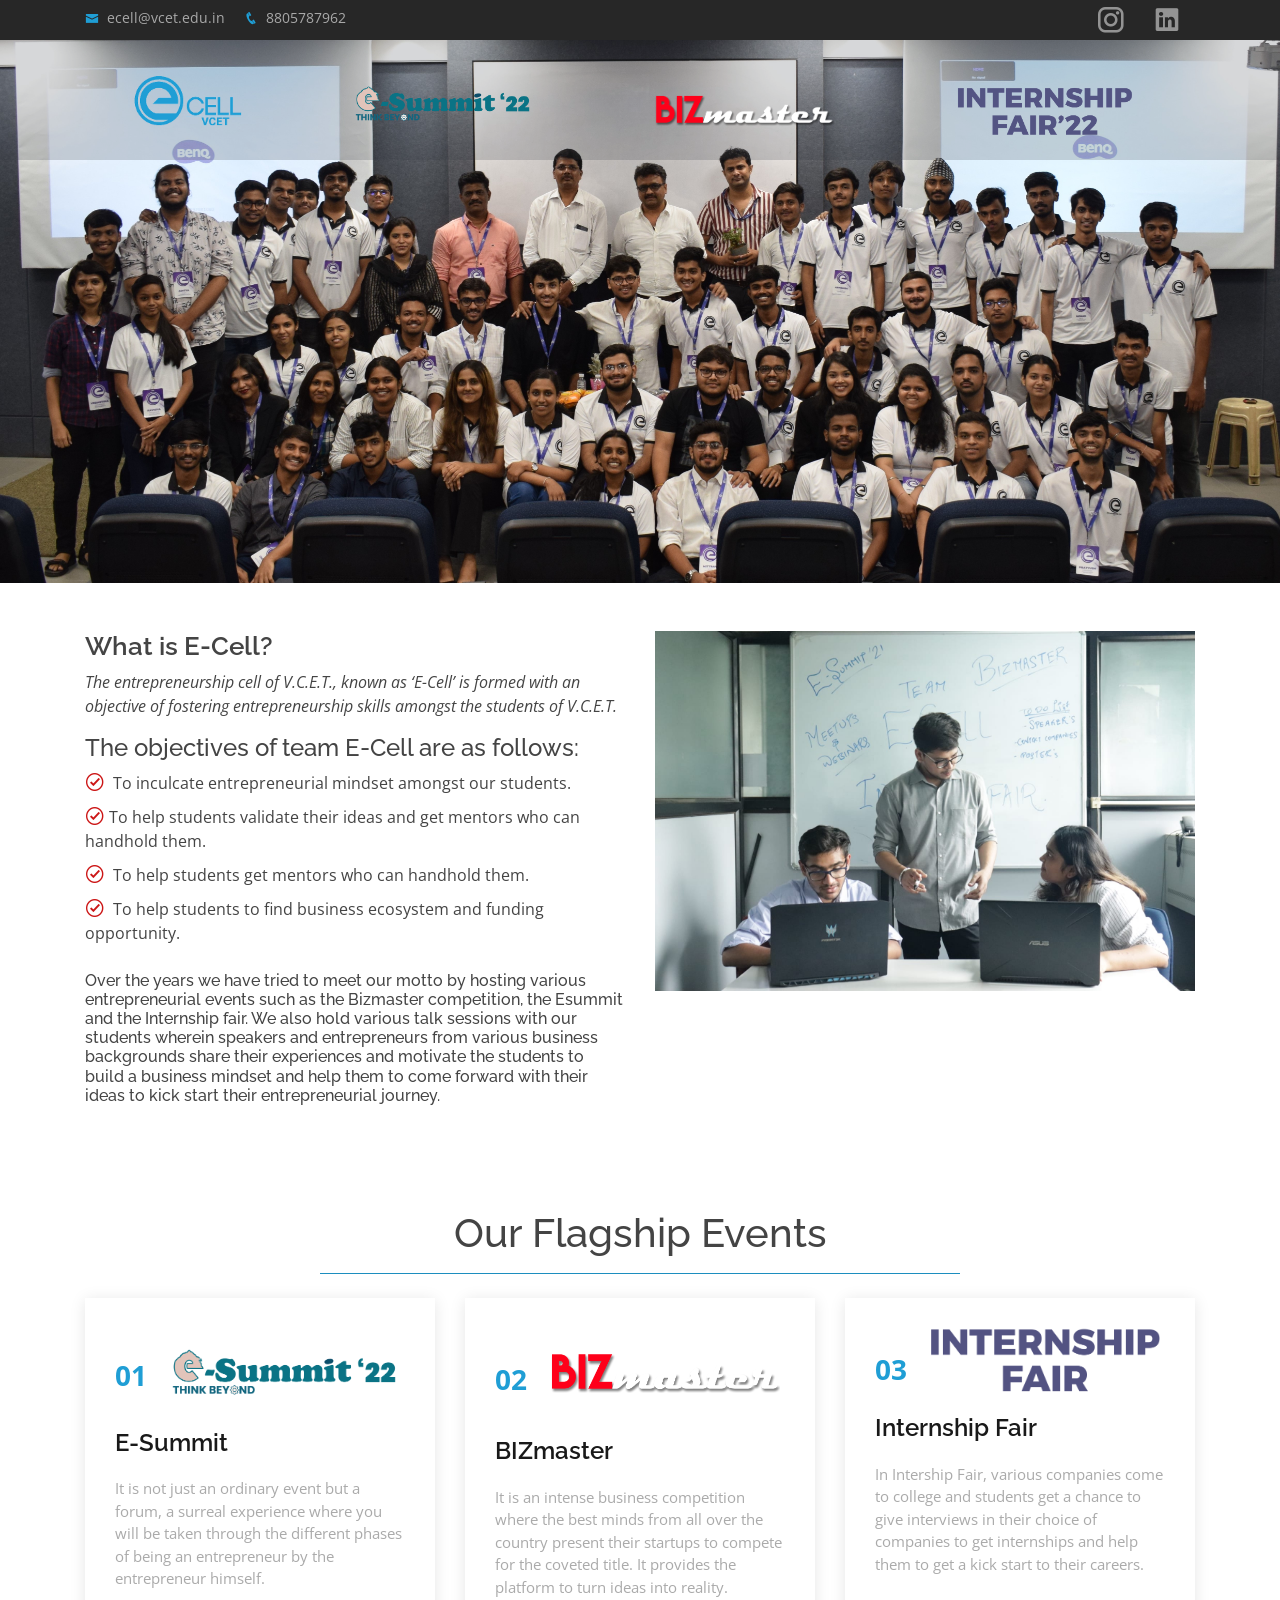
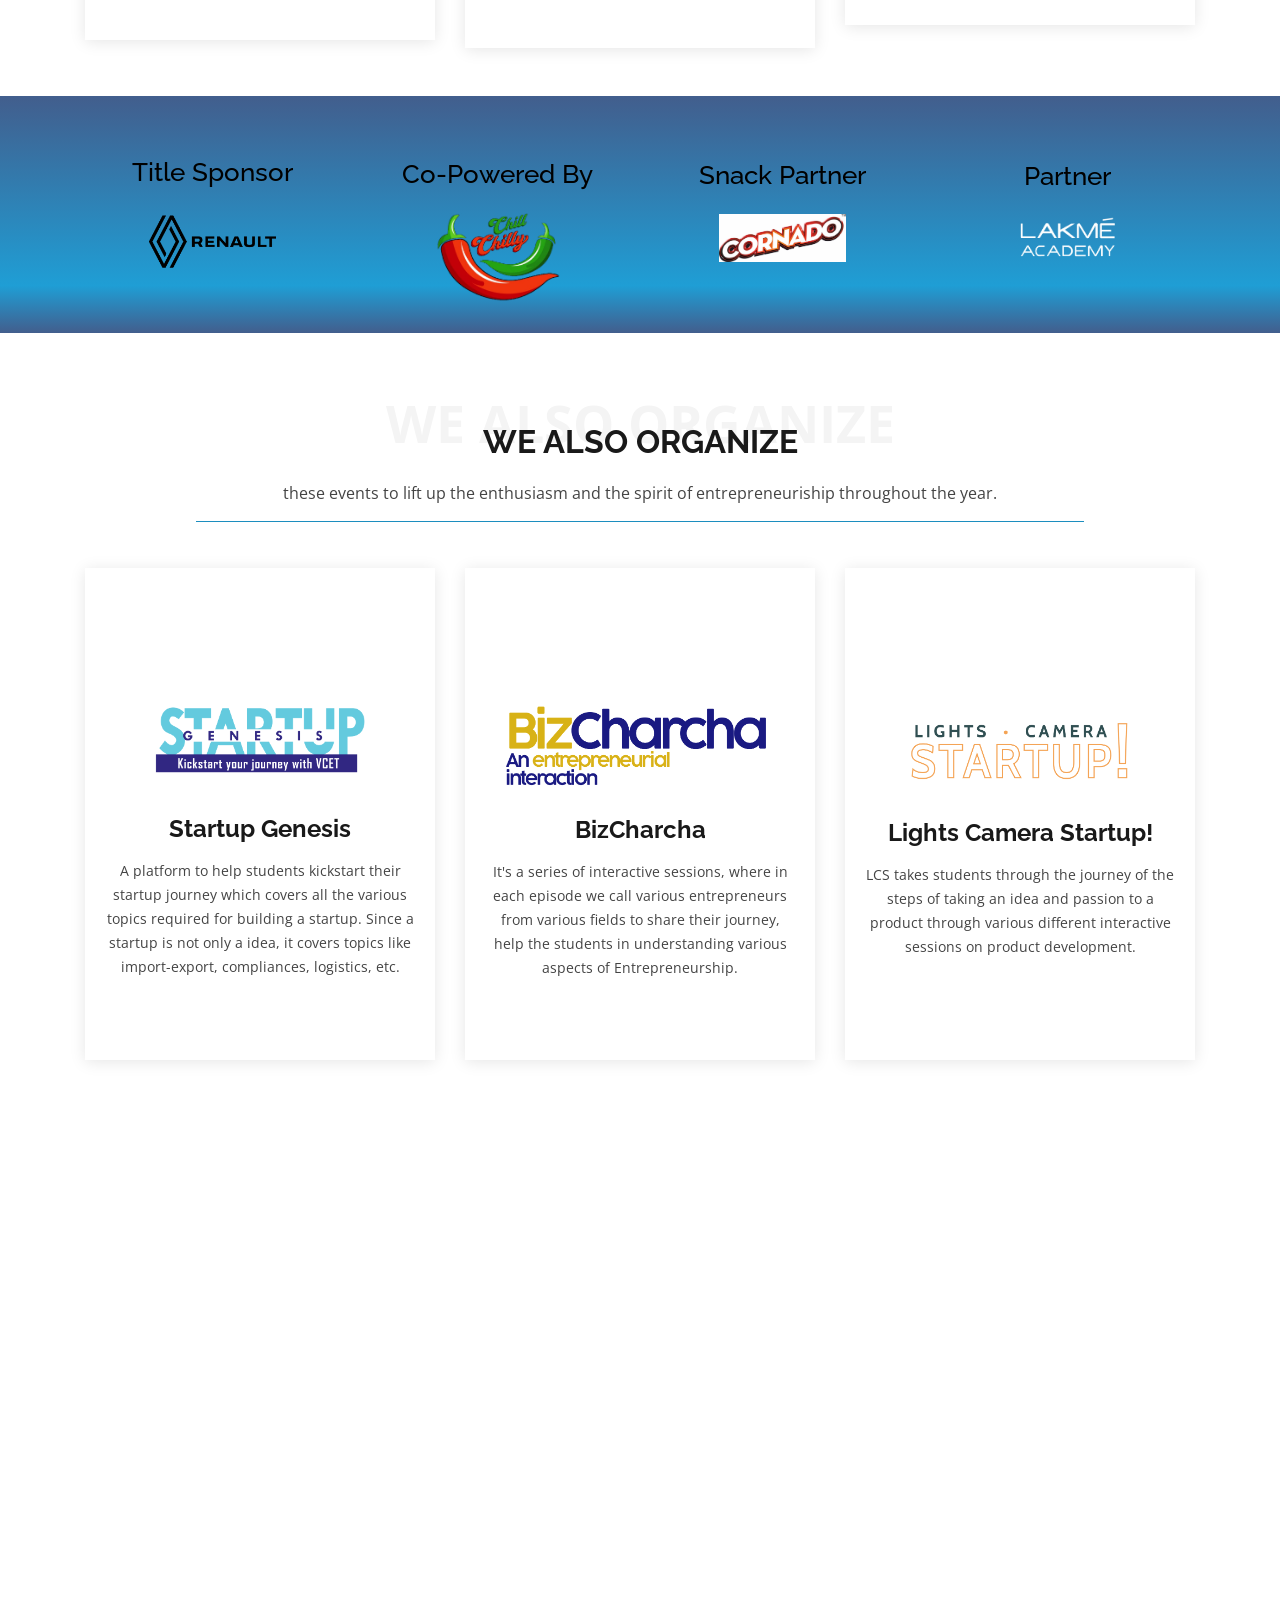
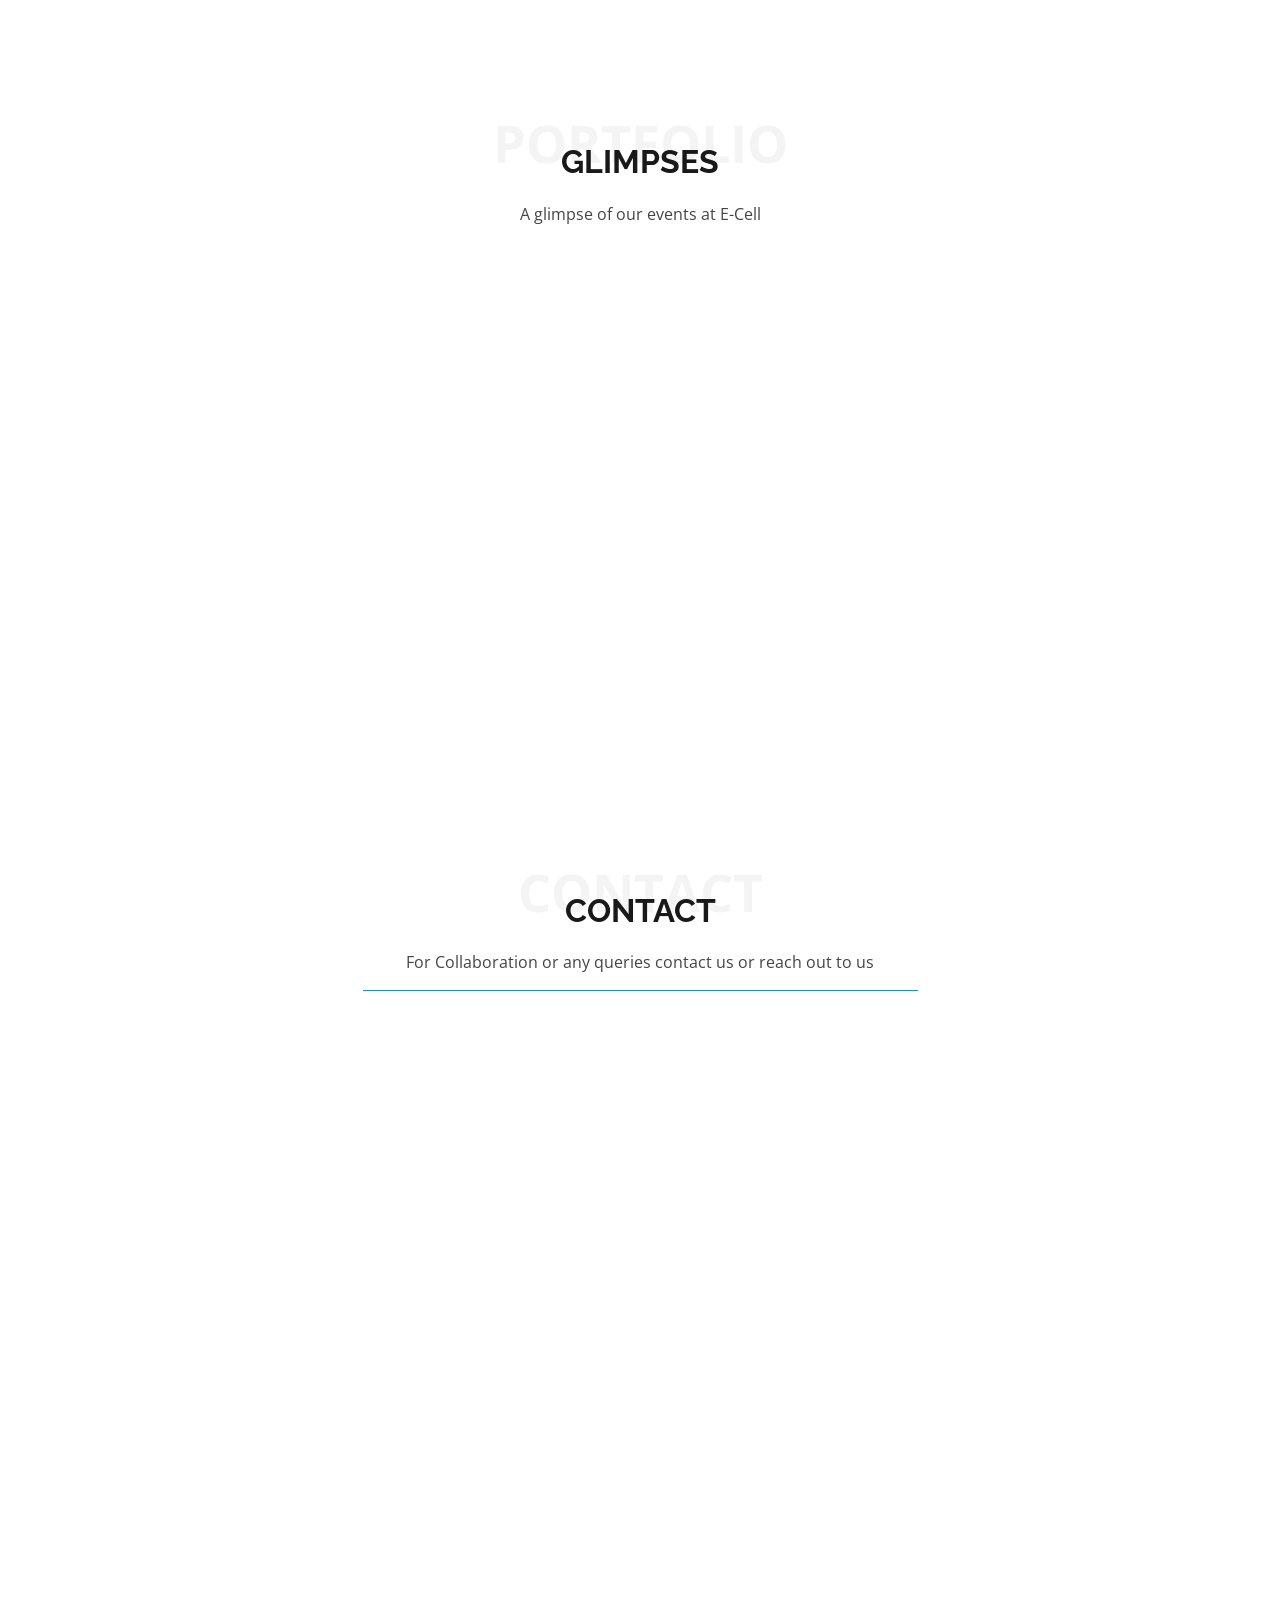
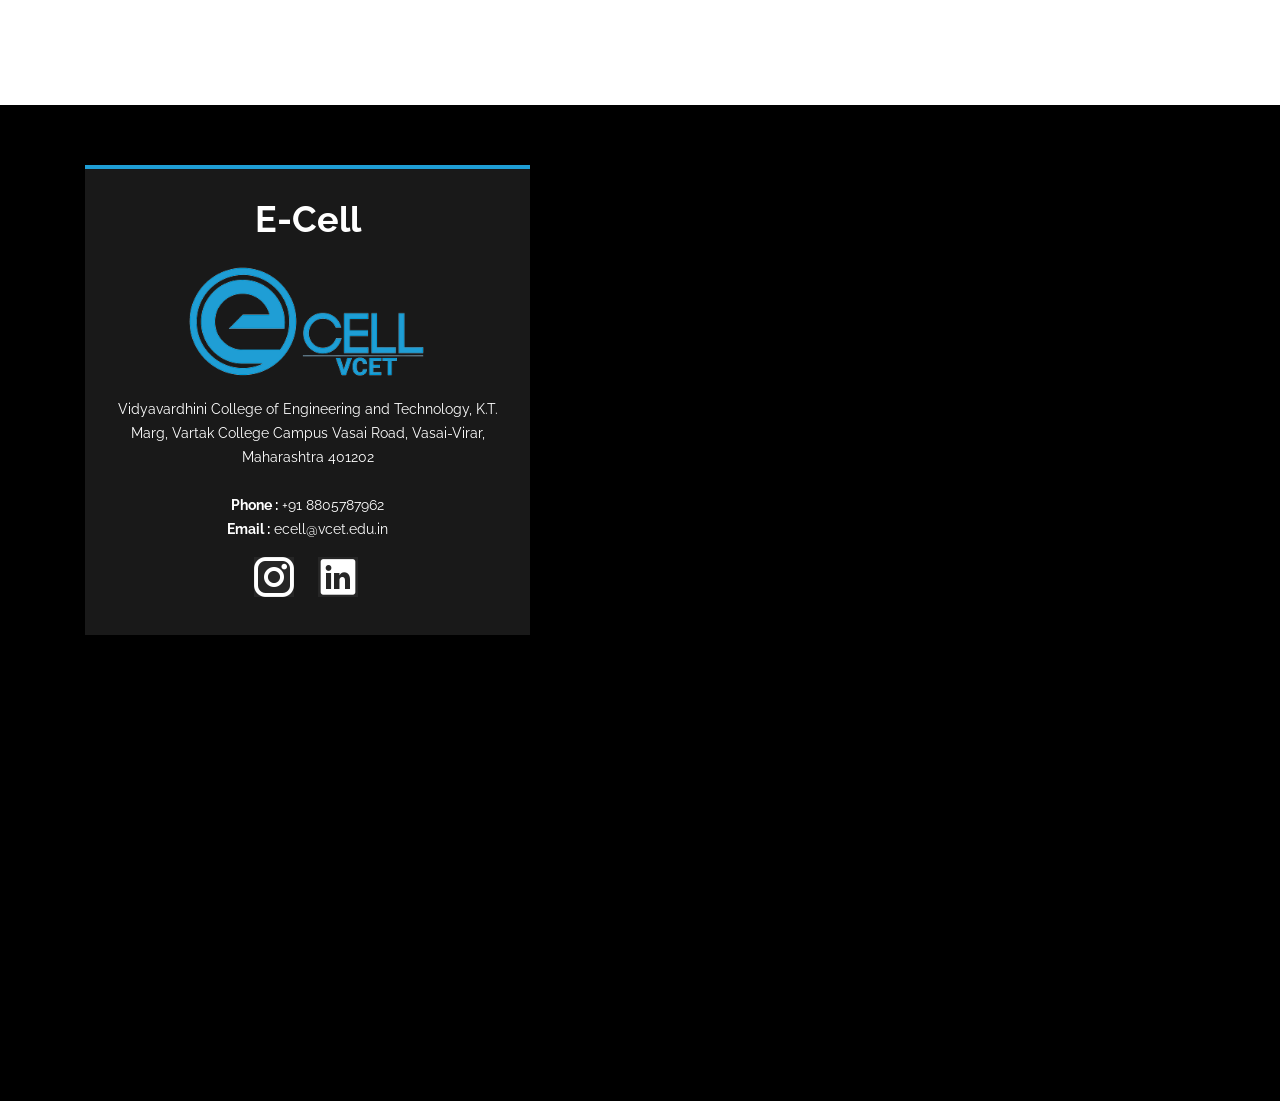
==== commit effe80d8: "updating image settings" ====
--- a/index.html
+++ b/index.html
@@ -75,13 +75,13 @@
   </header><!-- End Header -->
 
   <!-- ======= Hero Section ======= -->
-  <section id="hero" class="d-flex align-items-center">
-    <div class="container position-relative" data-aos="fade-up" data-aos-delay="500">
+  <img id="hero" class=" img-responsive" src="assets/img/team-ecell-copy.JPG">
+    <!-- <div class="container position-relative" data-aos="fade-up" data-aos-delay="500"> -->
       <!-- <h1>Welcome to E-Cell</h1> -->
       <!-- <h2>We are promoting entrepreneuriship to the <br> fostering talents of the country.</h2> -->
       <!-- <a href="#about" class="btn-get-started scrollto">Get Started</a> -->
-    </div>
-  </section><!-- End Hero -->
+    <!-- </div> -->
+  </img><!-- End Hero -->
 
   <main id="main">
 
--- a/assets/css/style.css
+++ b/assets/css/style.css
@@ -458,8 +458,8 @@
 --------------------------------------------------------------*/
 #hero {
   width: 100%;
-  height: 100vh;
-  /* background: url("../img/darth-vader.jpg") top center; */
+  height: auto;
+  /* background: url("../img/hero-bg.jpg") top center; */
   background: url("../img/team-ecell-copy.JPG") top center;
   /* background: url("../img/ragnar.jpg") top center; */
   background-size: cover;
@@ -515,7 +515,7 @@
 
 @media (min-width: 1024px) {
   #hero {
-    background-attachment: fixed;
+    /* background-attachment: fixed; */
   }
 }
 
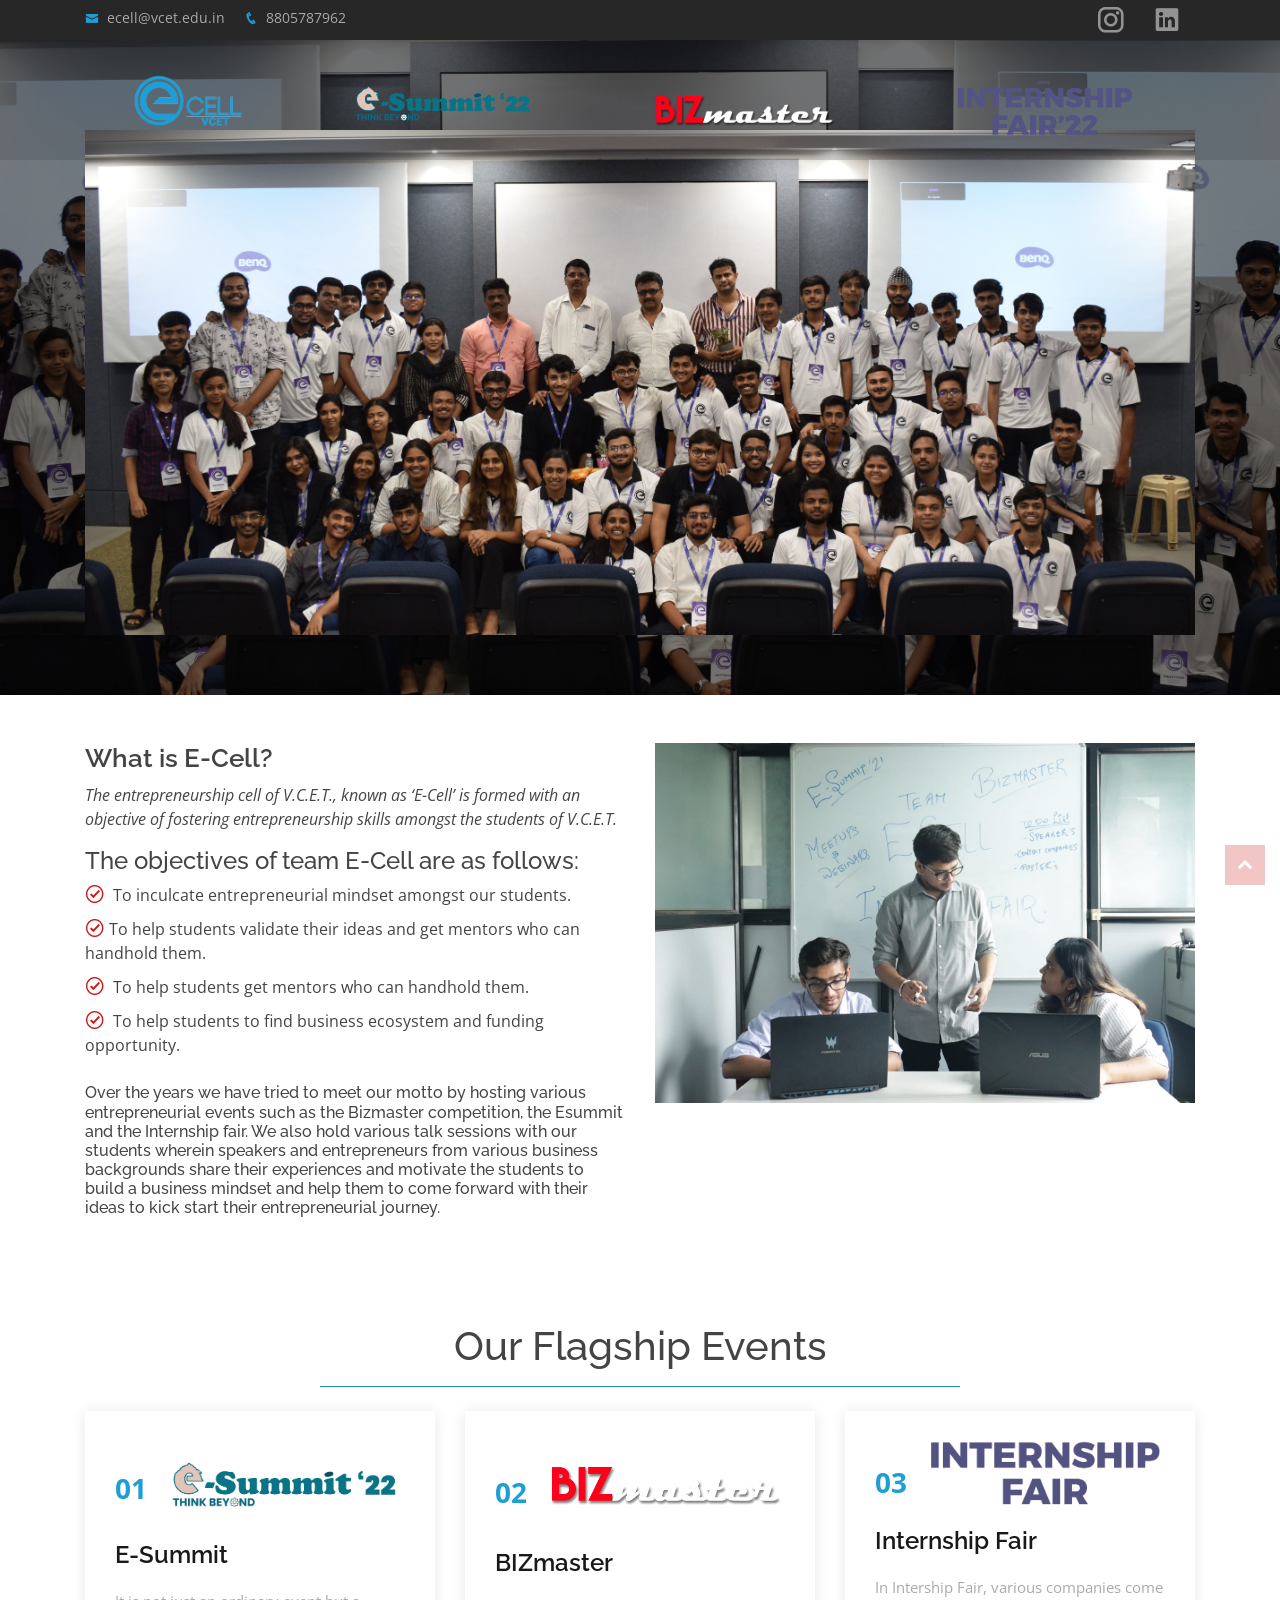
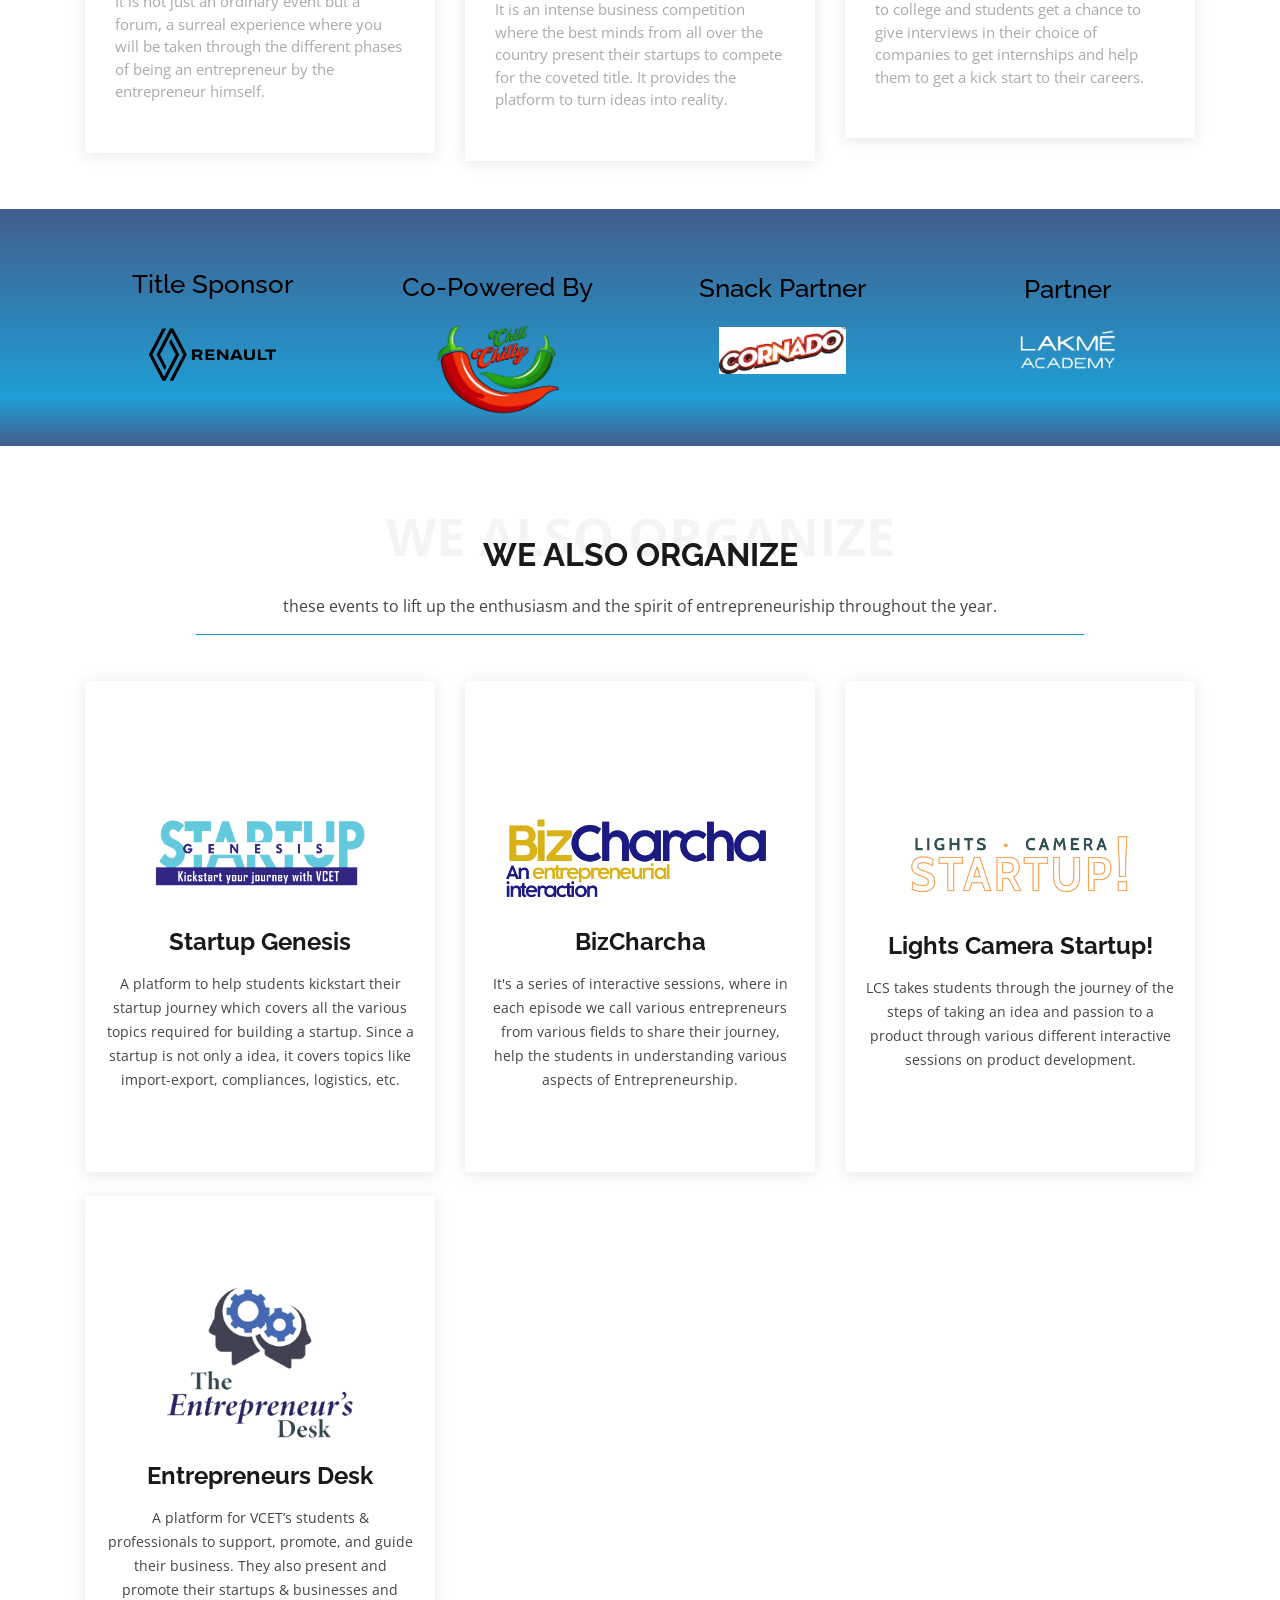
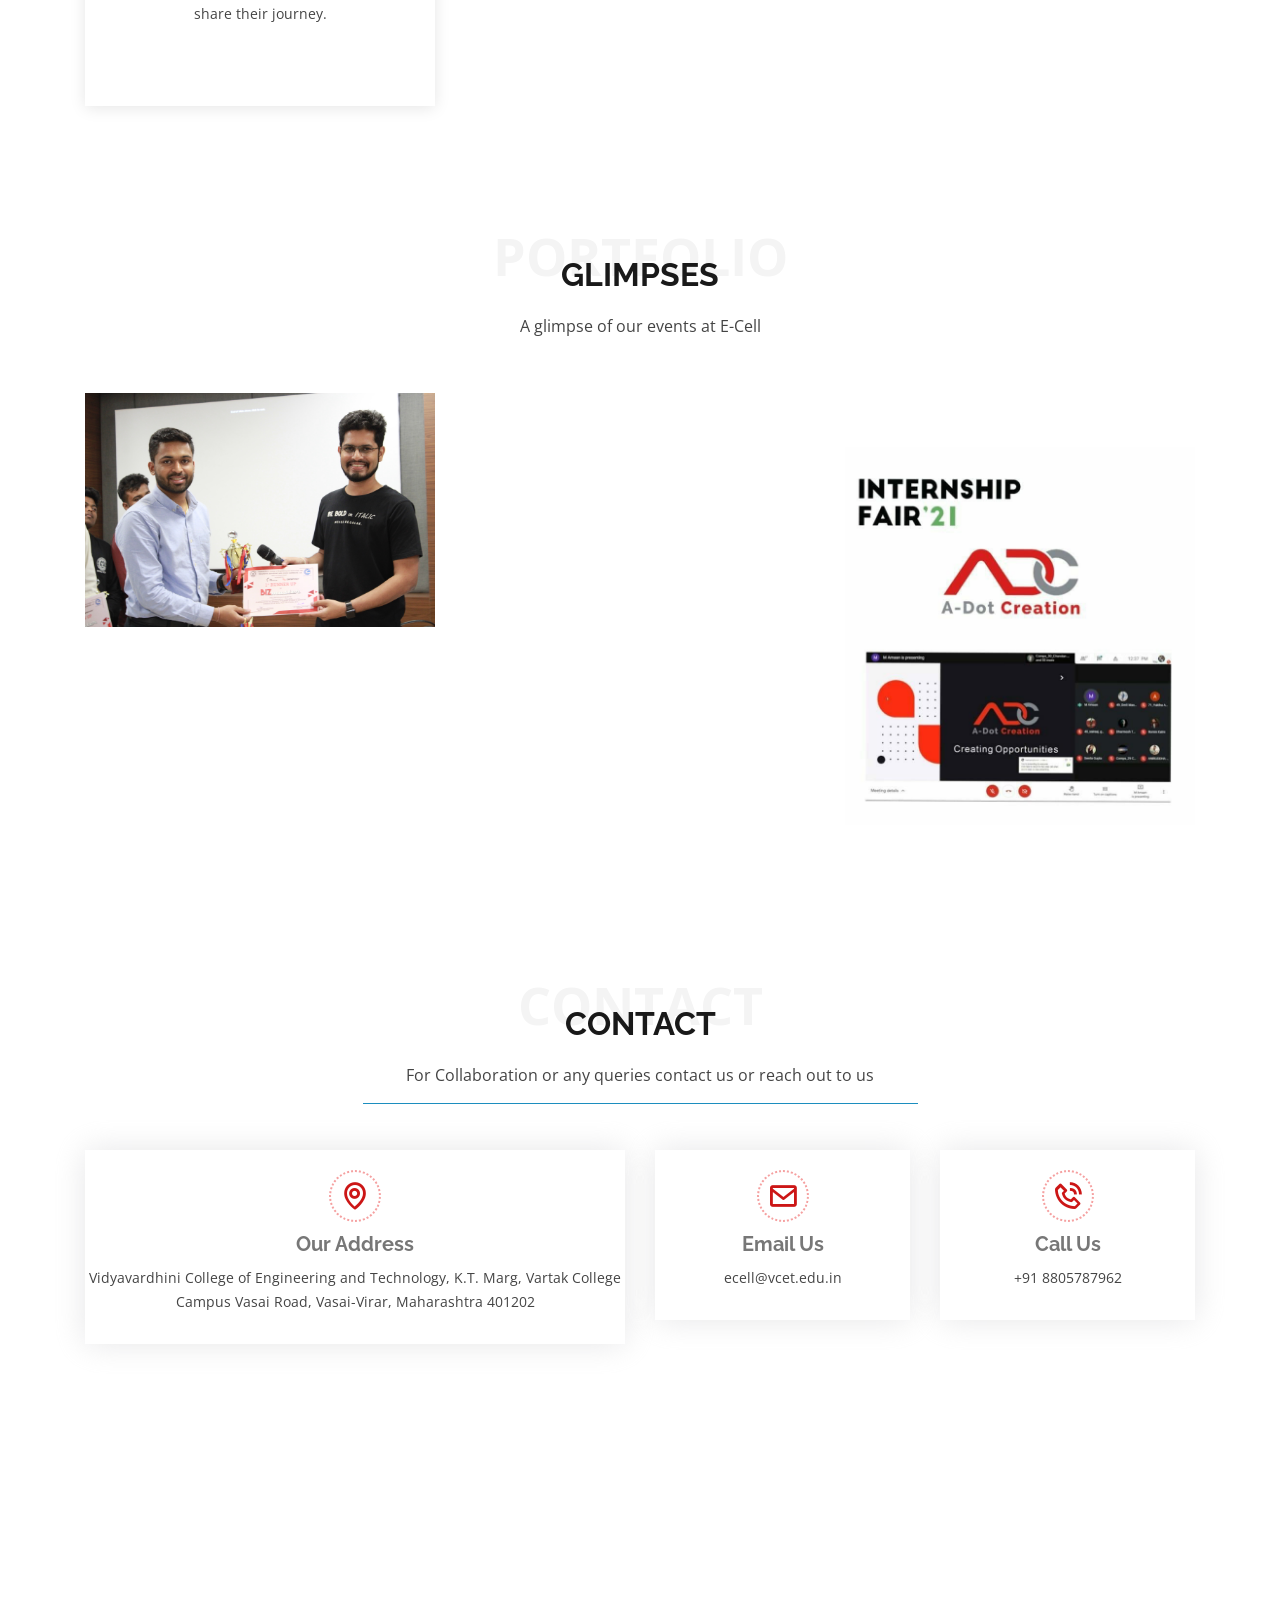
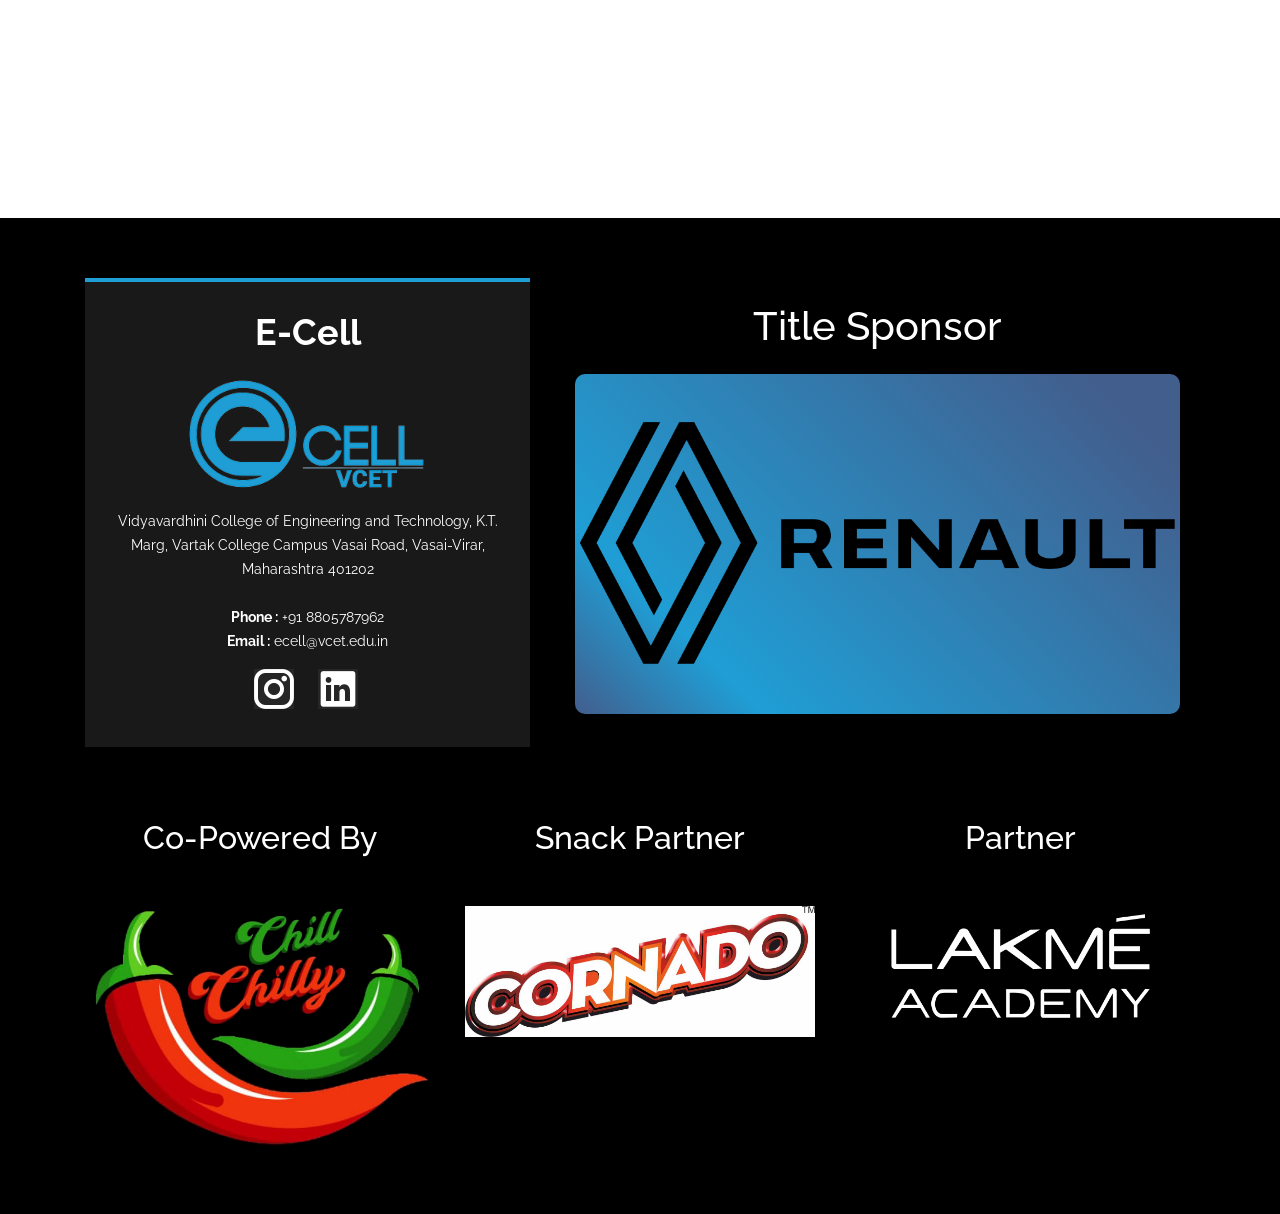
==== commit c01d362b: "updated two images on each other" ====
--- a/index.html
+++ b/index.html
@@ -75,13 +75,14 @@
   </header><!-- End Header -->
 
   <!-- ======= Hero Section ======= -->
-  <img id="hero" class=" img-responsive" src="assets/img/team-ecell-copy.JPG">
-    <!-- <div class="container position-relative" data-aos="fade-up" data-aos-delay="500"> -->
+  <section id="hero" class=" img-responsive">
+    <div class="container position-relative" data-aos="fade-up" data-aos-delay="500">
+      <img id="hero" src="assets/img/team-ecell-copy.JPG" alt="" class="img-fluid">
       <!-- <h1>Welcome to E-Cell</h1> -->
       <!-- <h2>We are promoting entrepreneuriship to the <br> fostering talents of the country.</h2> -->
       <!-- <a href="#about" class="btn-get-started scrollto">Get Started</a> -->
-    <!-- </div> -->
-  </img><!-- End Hero -->
+    </div>
+  </section><!-- End Hero -->
 
   <main id="main">
 
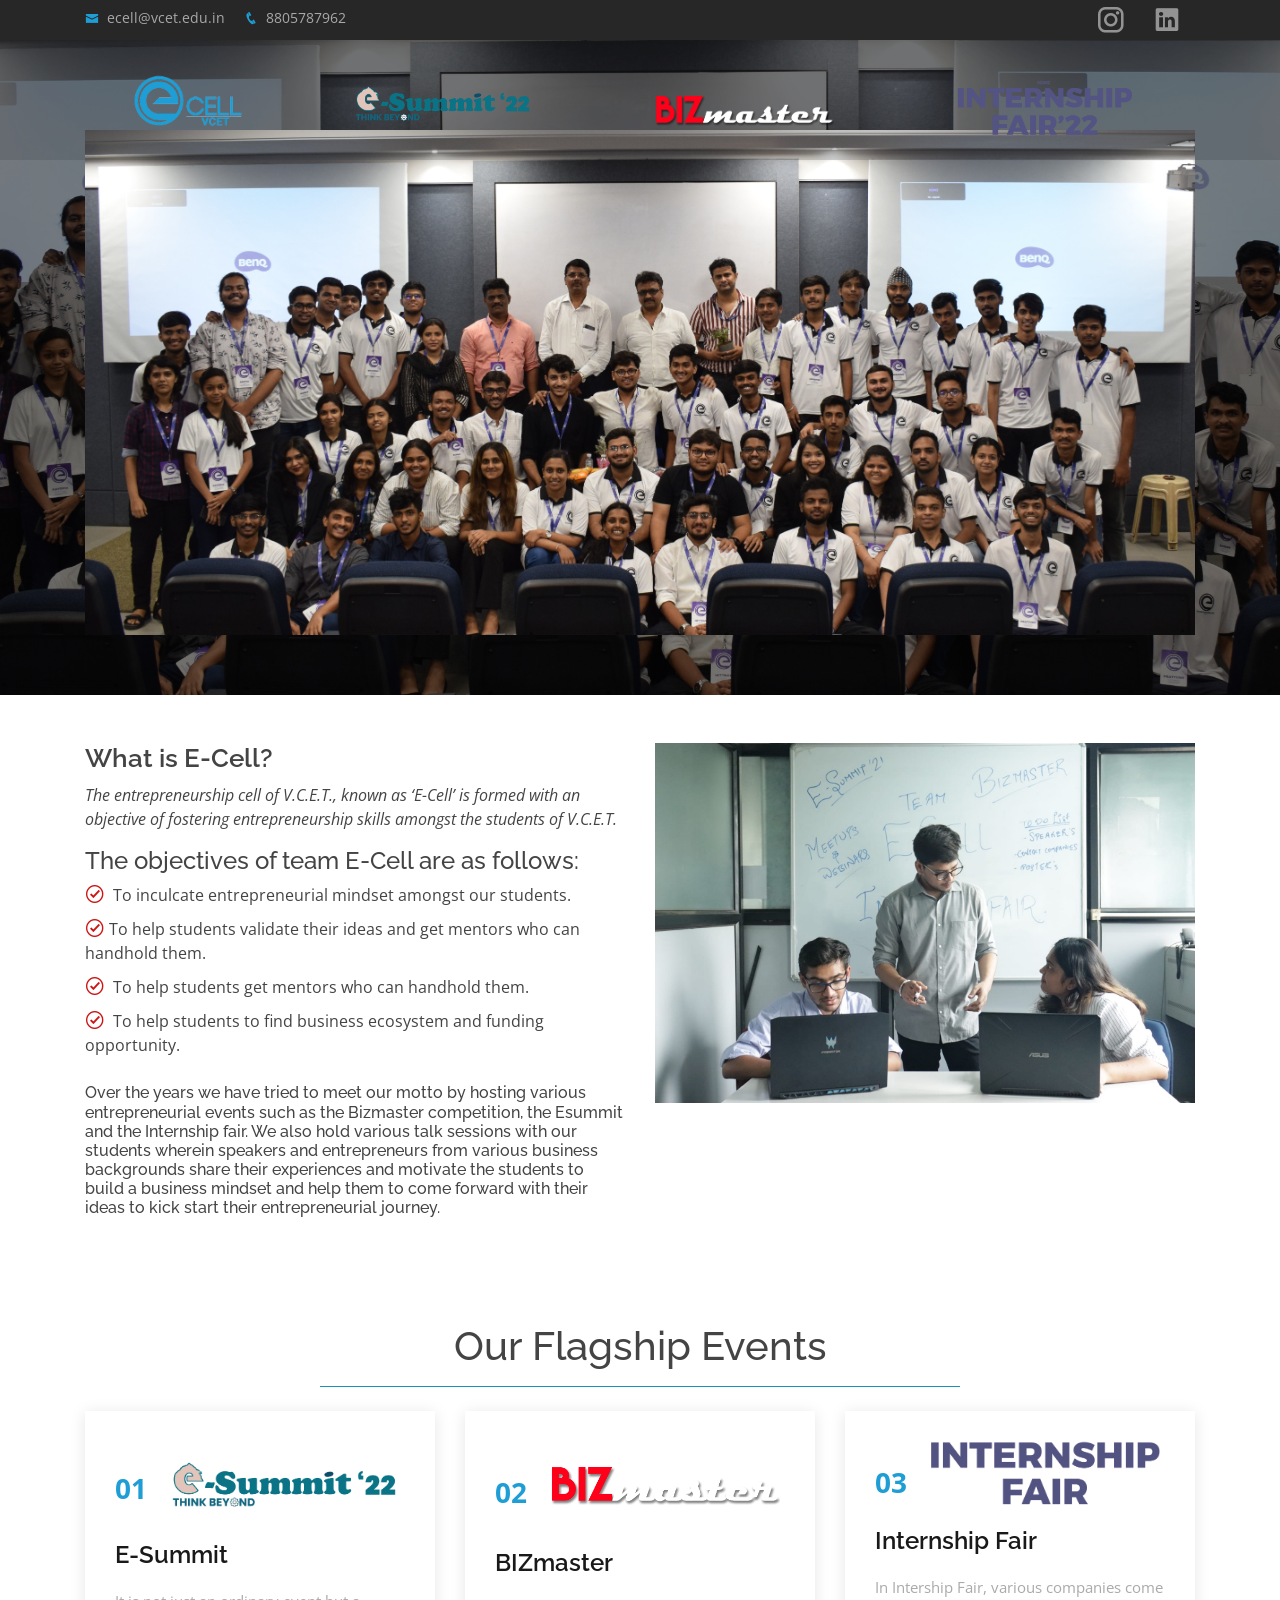
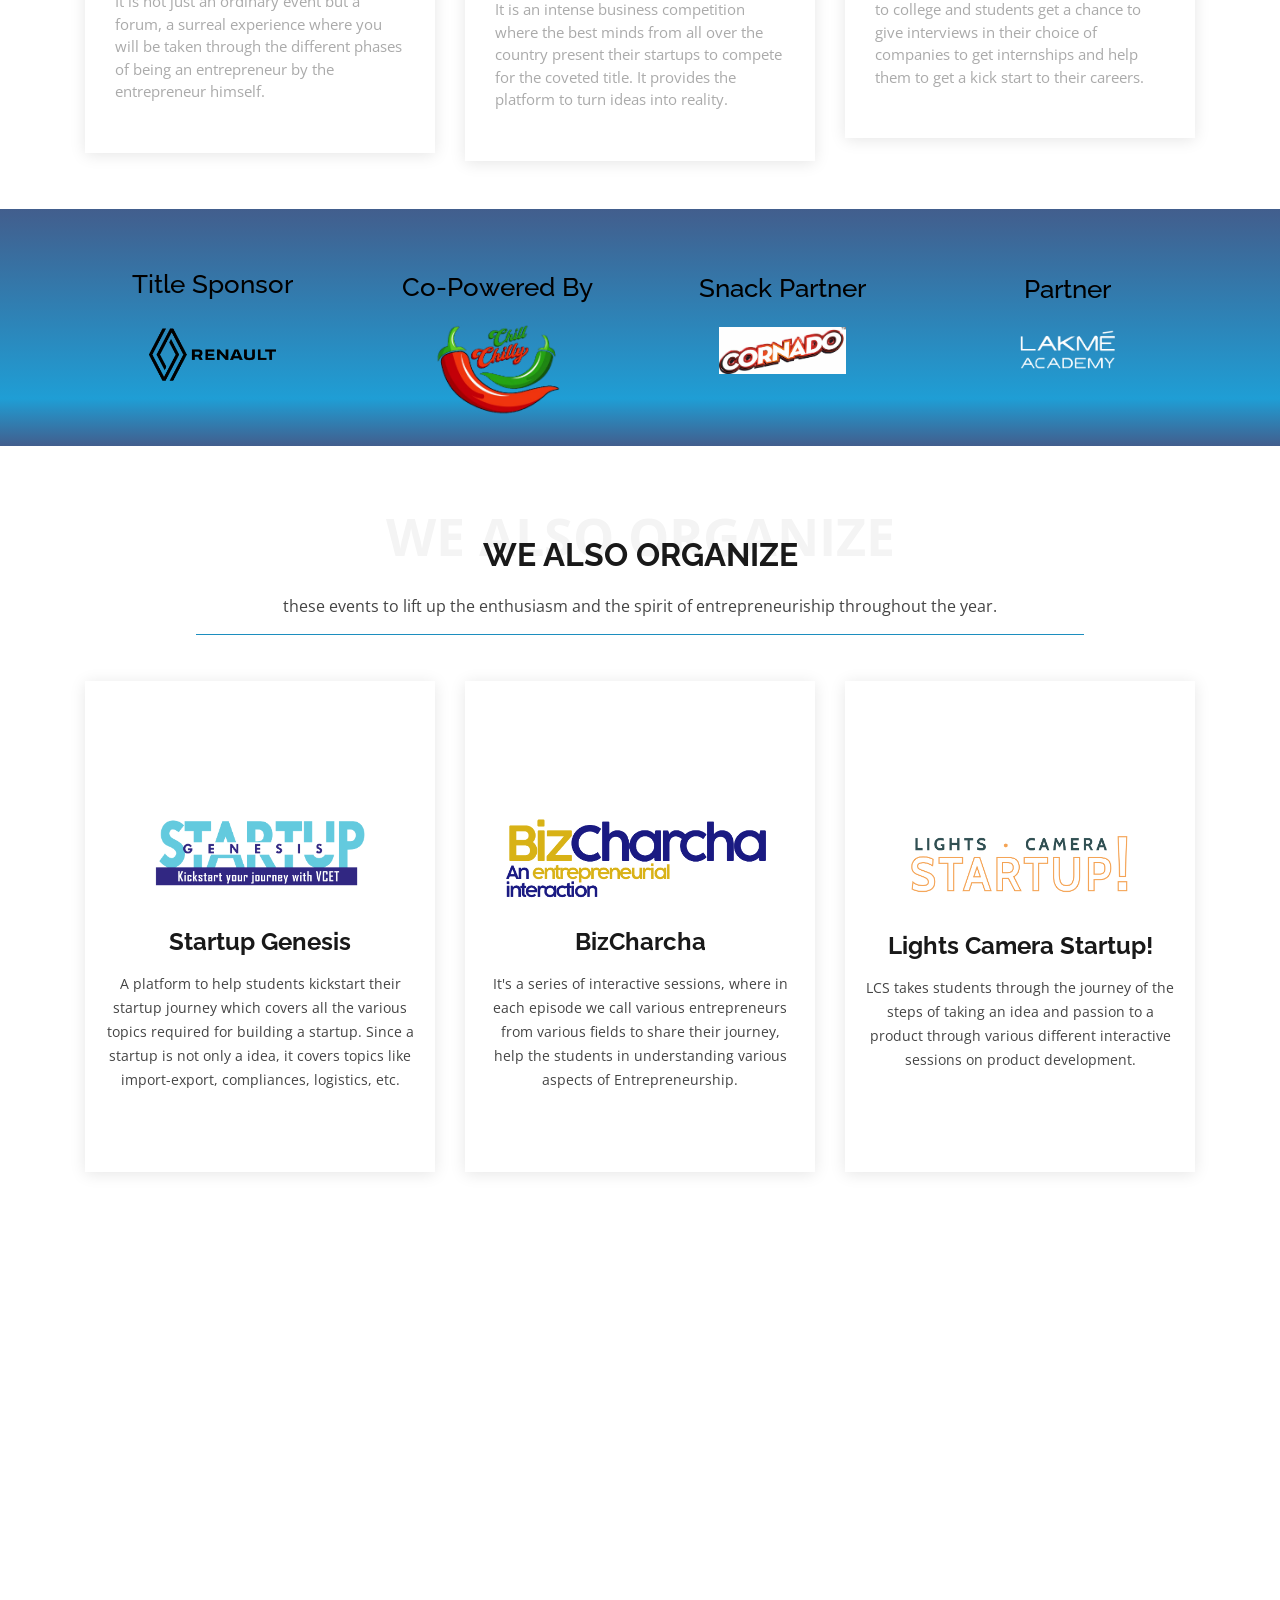
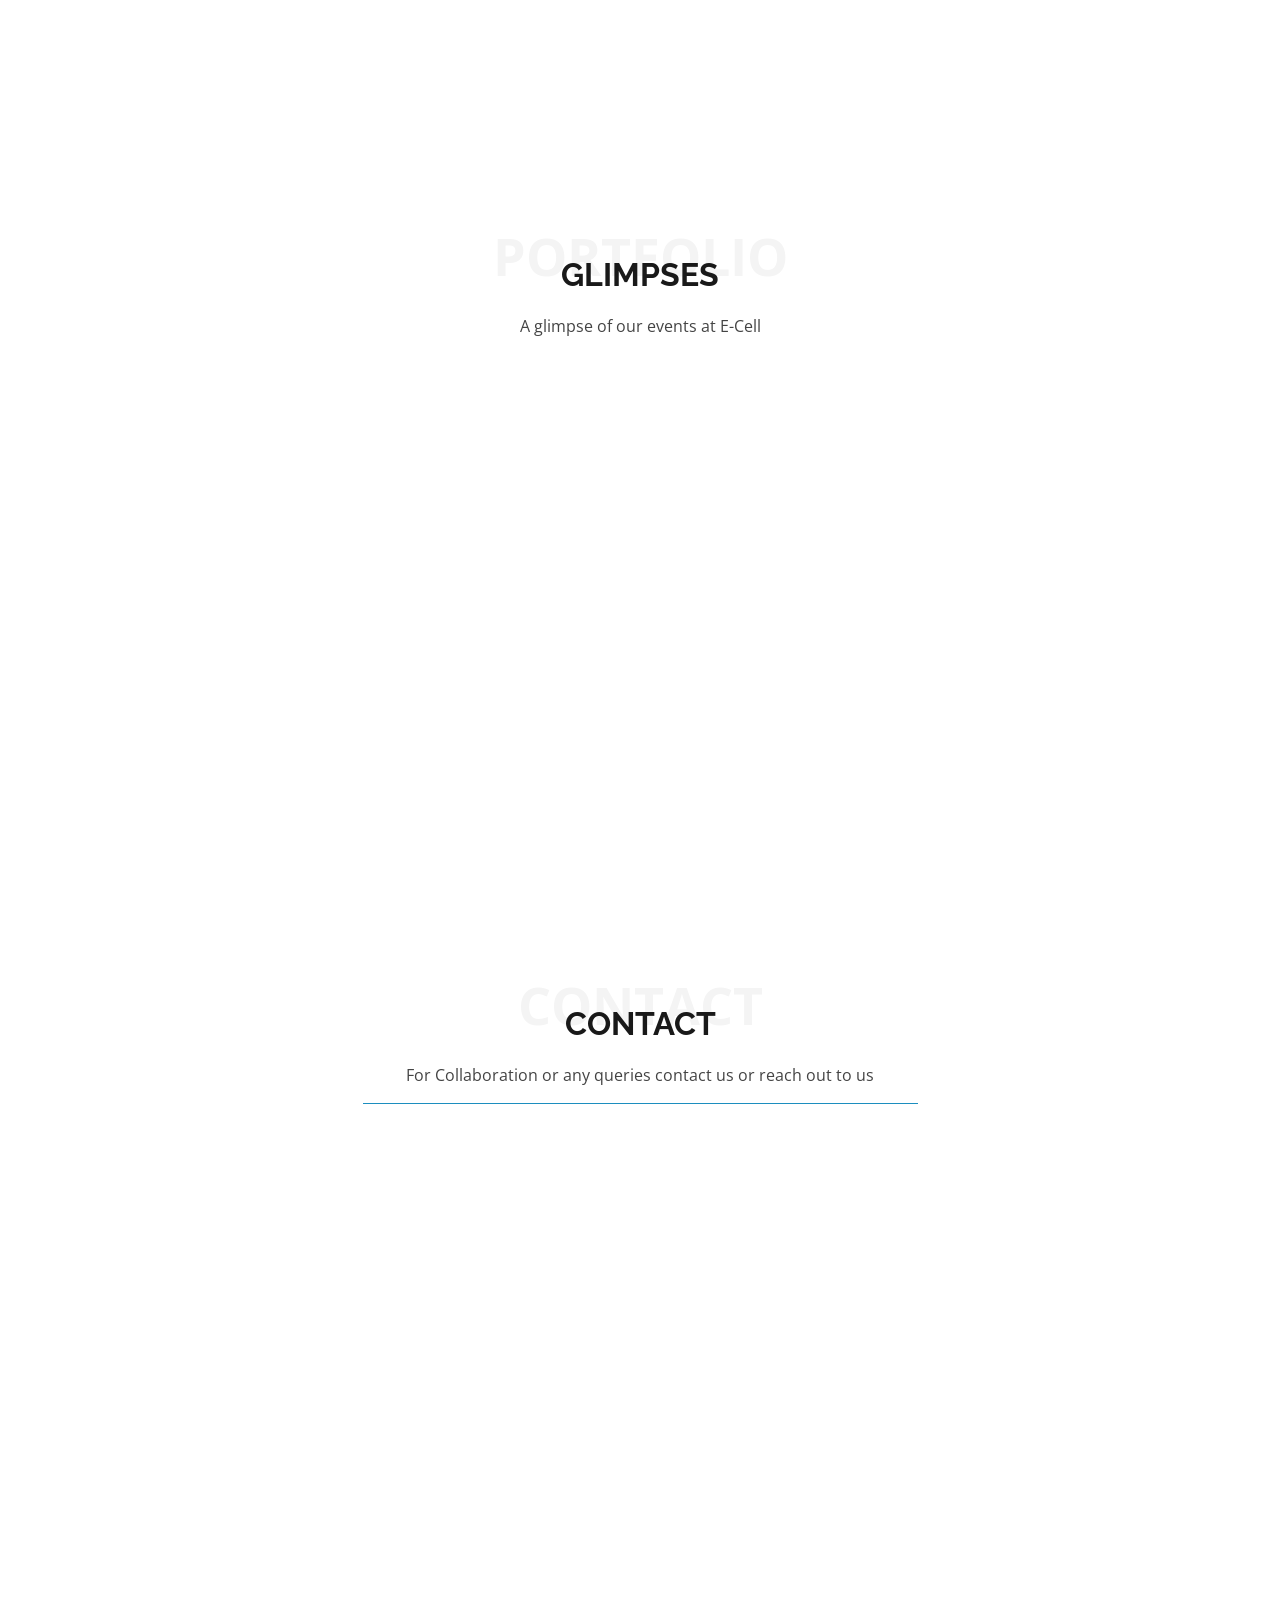
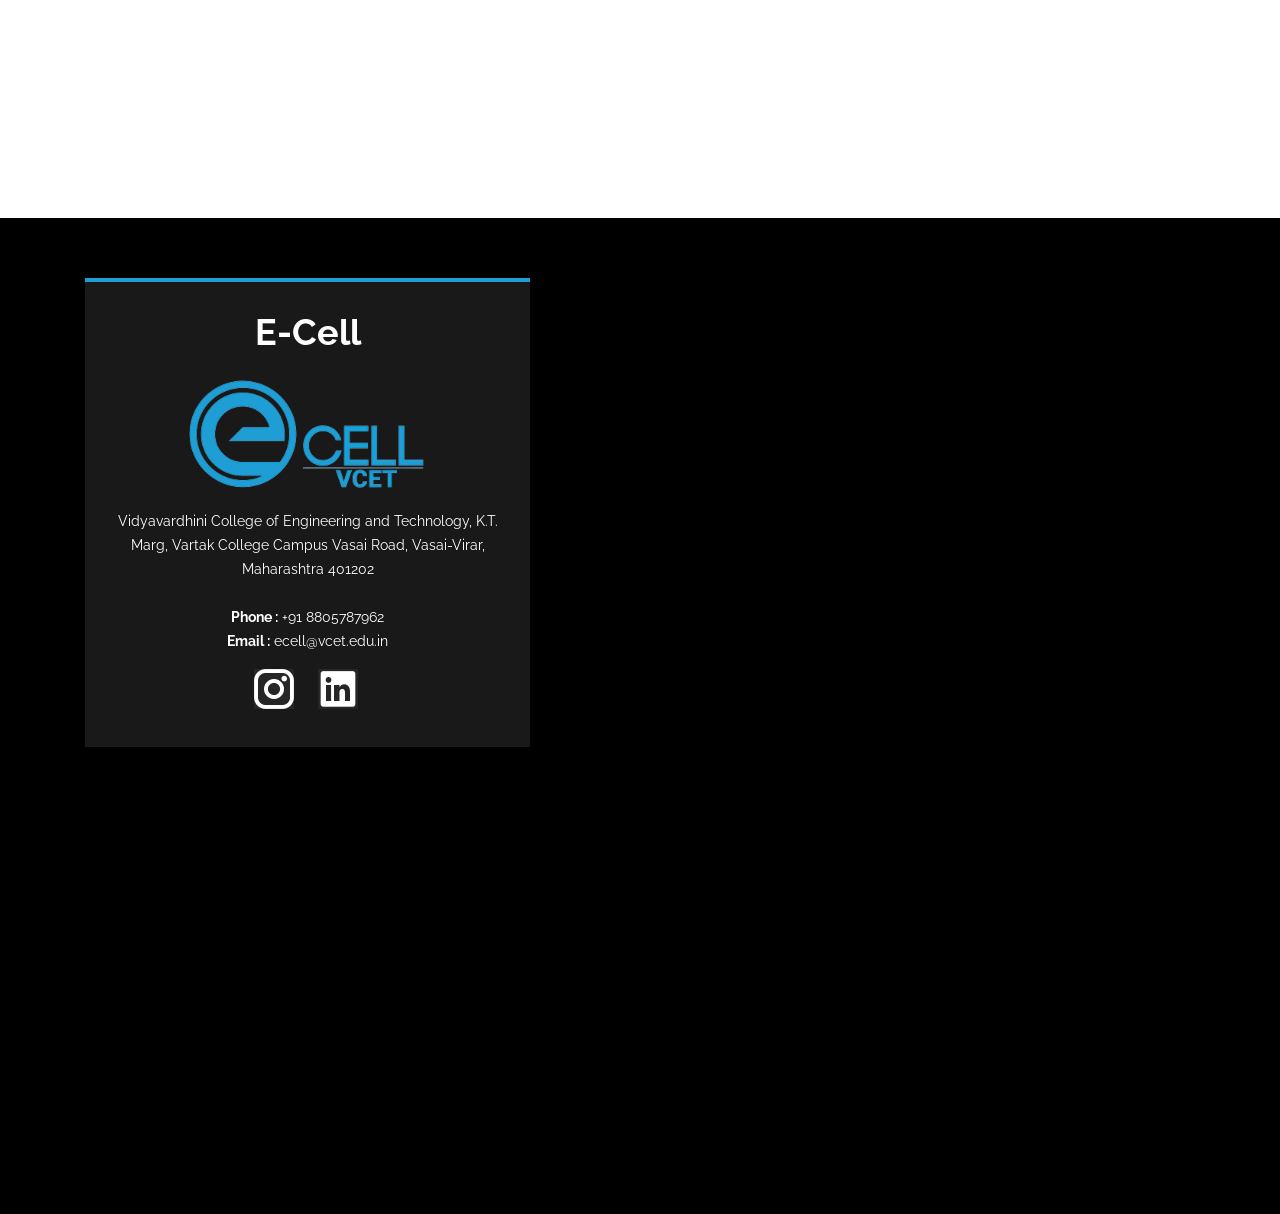
==== commit 48f63ca6: "removed the preloader from css" ====
--- a/index.html
+++ b/index.html
@@ -75,7 +75,7 @@
   </header><!-- End Header -->
 
   <!-- ======= Hero Section ======= -->
-  <section id="hero" class=" img-responsive">
+  <section id="hero" class="">
     <div class="container position-relative" data-aos="fade-up" data-aos-delay="500">
       <img id="hero" src="assets/img/team-ecell-copy.JPG" alt="" class="img-fluid">
       <!-- <h1>Welcome to E-Cell</h1> -->
--- a/assets/css/style.css
+++ b/assets/css/style.css
@@ -66,7 +66,7 @@
 /*--------------------------------------------------------------
 # Preloader
 --------------------------------------------------------------*/
-#preloader {
+/* #preloader {
   position: fixed;
   top: 0;
   left: 0;
@@ -89,7 +89,7 @@
   height: 60px;
   -webkit-animation: animate-preloader 1s linear infinite;
   animation: animate-preloader 1s linear infinite;
-}
+} */
 
 @-webkit-keyframes animate-preloader {
   0% {
